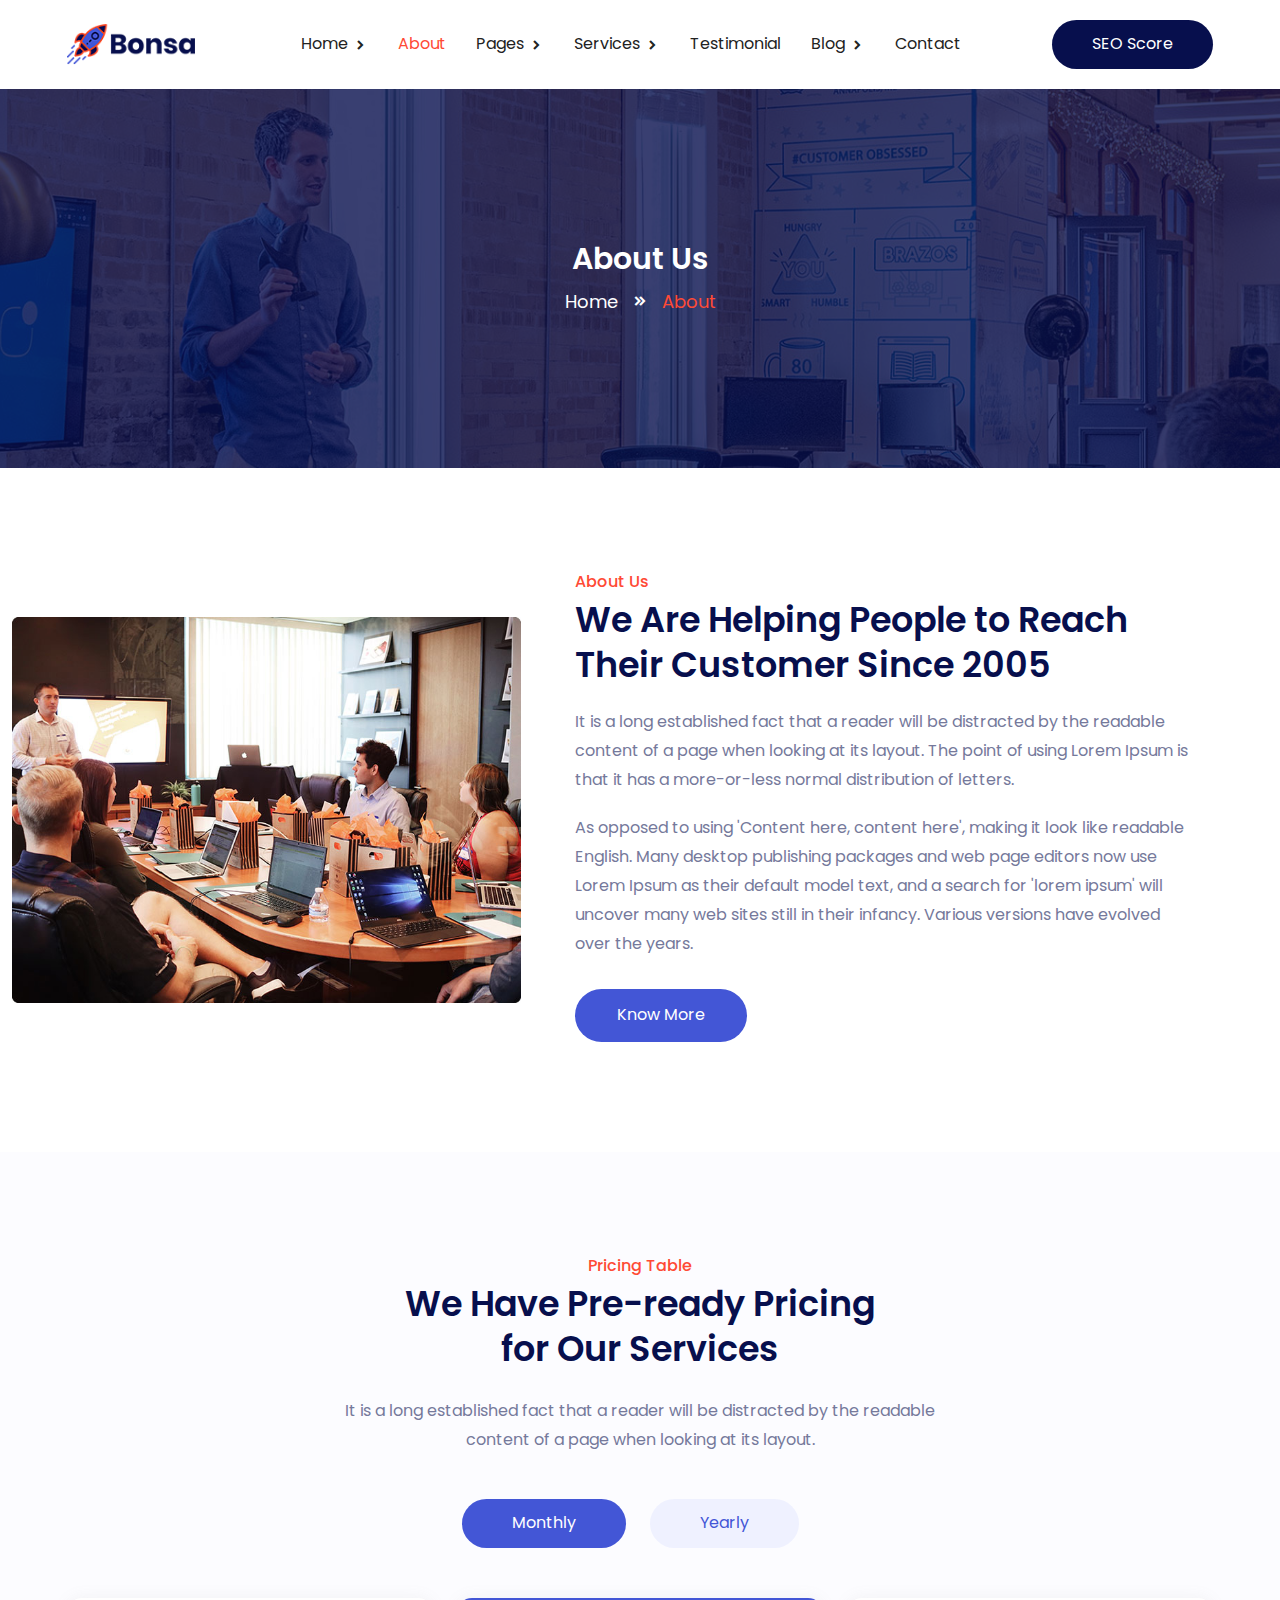
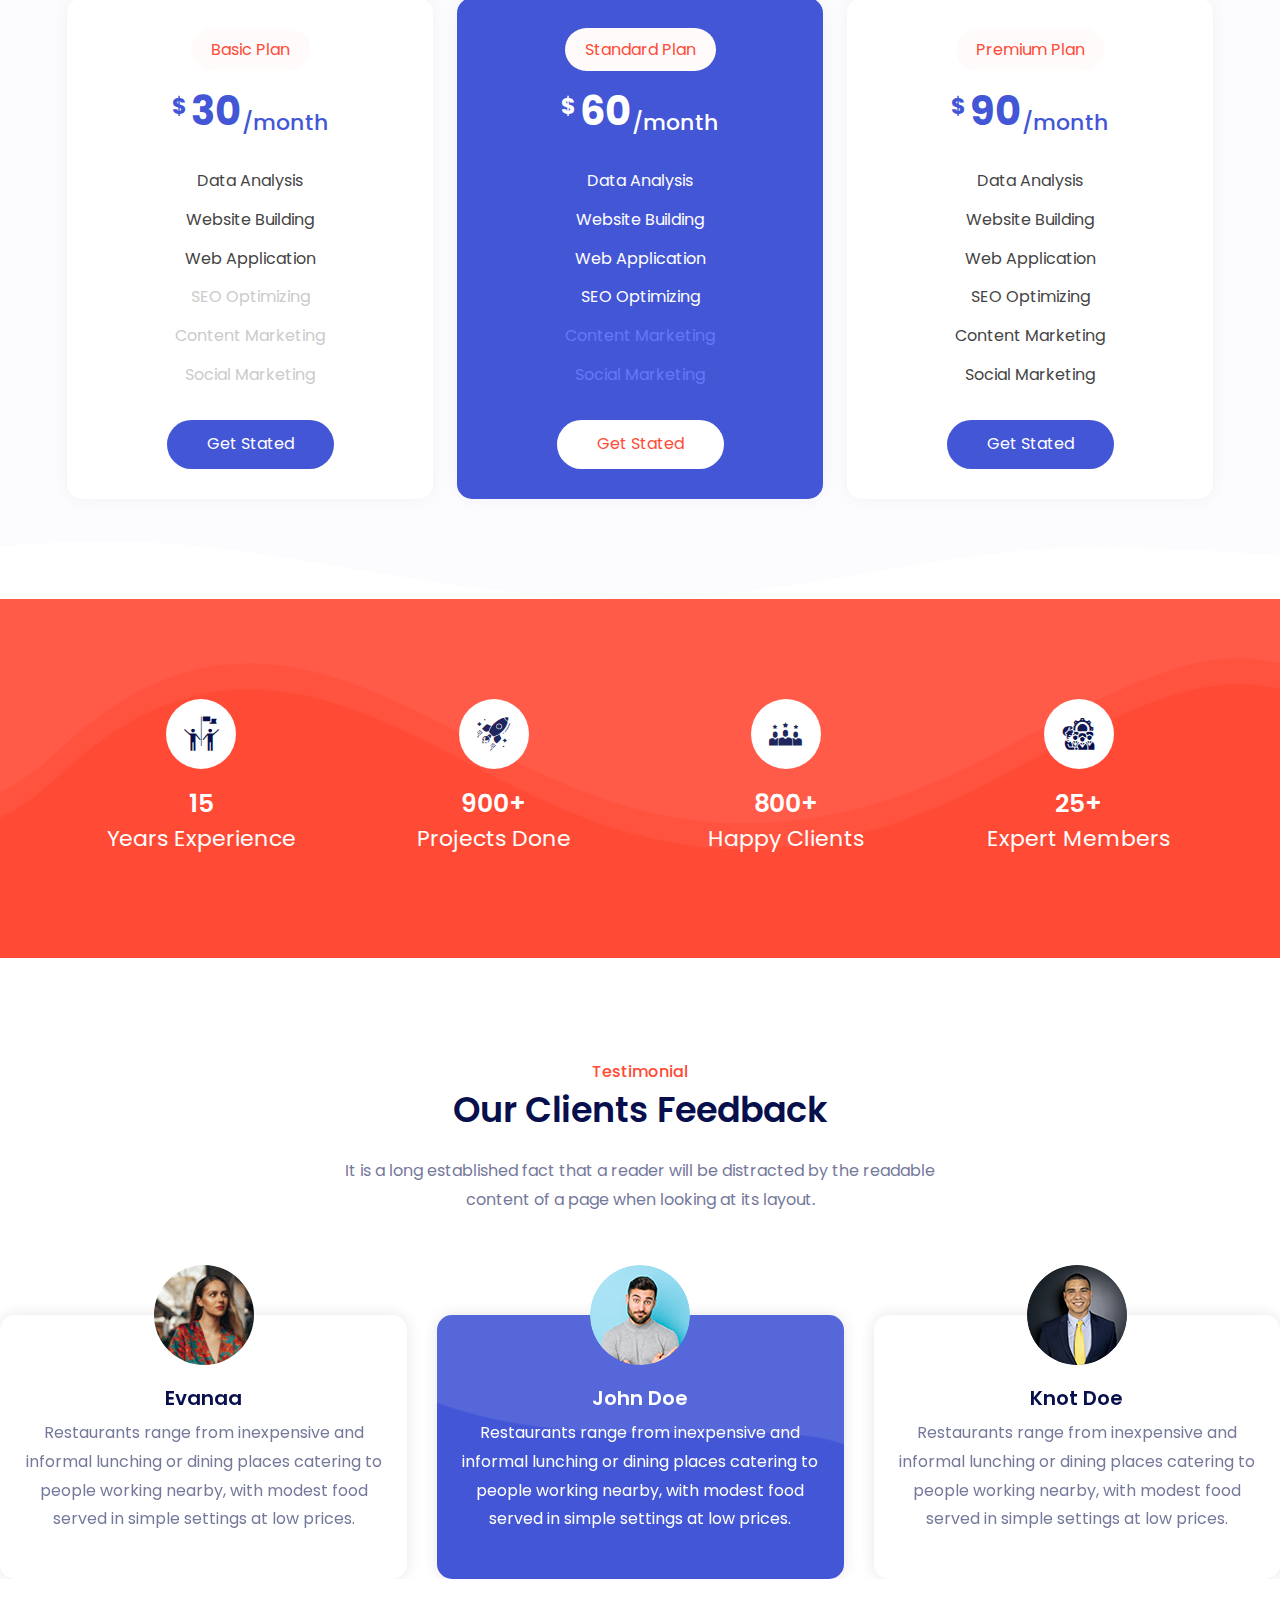
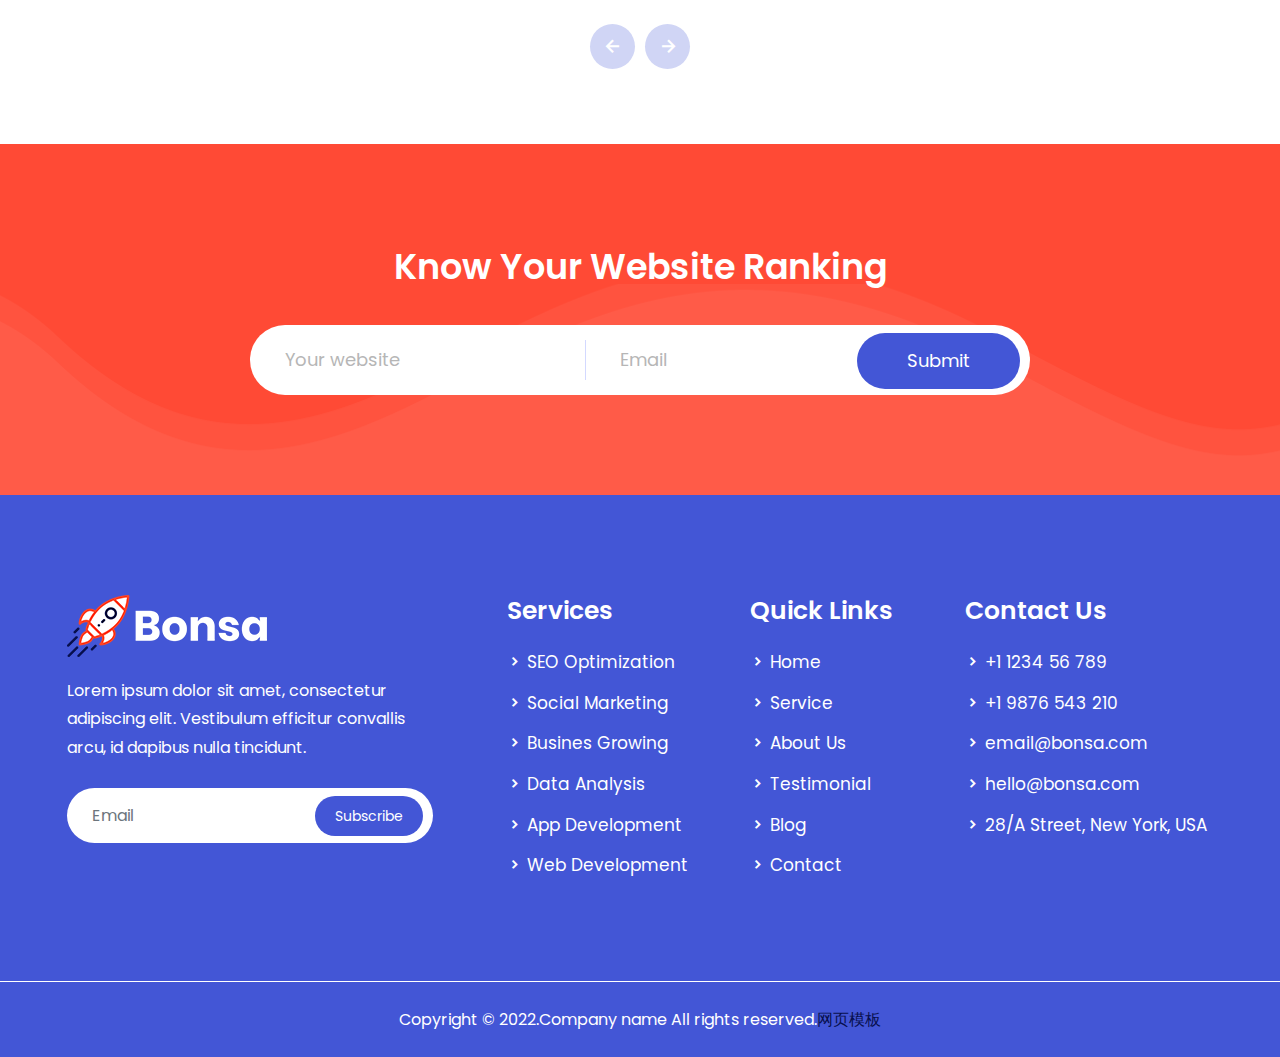
==== about.html @ 8210d2ba "3" ====
<!doctype html>
<html lang="zxx">
<head>

<meta charset="UTF-8">
<meta name="viewport" content="width=device-width, initial-scale=1.0">

<link rel="stylesheet" href="static/css/bootstrap.min.css">

<link rel="stylesheet" href="static/css/owl.theme.default.min.css">
<link rel="stylesheet" href="static/css/owl.carousel.min.css">

<link rel="stylesheet" href="static/css/magnific-popup.min.css">

<link rel="stylesheet" href="static/css/animate.min.css">

<link rel="stylesheet" href="static/css/boxicons.min.css">

<link rel="stylesheet" href="static/css/flaticon.css">

<link rel="stylesheet" href="static/css/meanmenu.min.css">

<link rel="stylesheet" href="static/css/style.css">

<link rel="stylesheet" href="static/css/responsive.css">

<title>Bonsa - SEO & Marketing Company HTML Template</title>

</head>
<body>

<div class="preloader">
<div class="preloader-wave"></div>
</div>


<div class="navbar-area">

<div class="mobile-nav">
<a href="index.html" class="logo">
<img src="static/picture/logo.png" alt="Logo">
</a>
</div>

<div class="main-nav top-nav">
<div class="container">
<nav class="navbar navbar-expand-md navbar-light ">
<a class="navbar-brand" href="index.html">
<img src="static/picture/logo.png" alt="Logo">
</a>
<a class="navbar-brand-sticky" href="index.html">
<img src="static/picture/sticky-logo.png" alt="Logo">
</a>
<div class="collapse navbar-collapse mean-menu" id="navbarSupportedContent">
<ul class="navbar-nav m-auto">
<li class="nav-item">
<a href="#" class="nav-link">
Home
<i class='bx bxs-chevron-right'></i>
</a>
<ul class="dropdown-menu">
<li class="nav-item">
<a href="index.html" class="nav-link">
Home One
</a>
</li>
<li class="nav-item">
<a href="index-two.html" class="nav-link">
Home Two
</a>
</li>
<li class="nav-item">
<a href="index-three.html" class="nav-link">
Home Three
</a>
</li>
</ul>
</li>
<li class="nav-item">
<a href="" class="nav-link active">
About
 </a>
</li>
<li class="nav-item">
<a href="#" class="nav-link">
Pages
<i class='bx bxs-chevron-right'></i>
</a>
<ul class="dropdown-menu">
<li class="nav-item">
<a href="members.html" class="nav-link">
Members
</a>
</li>
<li class="nav-item">
<a href="portfolio.html" class="nav-link">
Portfolio
</a>
</li>
<li class="nav-item">
<a href="pricing.html" class="nav-link">
Pricing
</a>
</li>
<li class="nav-item">
<a href="404.html" class="nav-link">
404 Page
</a>
</li>
<li class="nav-item">
<a href="faq.html" class="nav-link">
FAQ
</a>
</li>
<li class="nav-item">
<a href="sign-in.html" class="nav-link">
Sign In
</a>
</li>
<li class="nav-item">
<a href="sign-up.html" class="nav-link">
Sign Up
</a>
</li>
<li class="nav-item">
<a href="recover-password.html" class="nav-link">Recover Password</a>
</li>
<li class="nav-item">
<a href="terms-condition.html" class="nav-link">
Terms & Conditions
</a>
</li>
<li class="nav-item">
<a href="privacy-policy.html" class="nav-link">
Privacy Policy
</a>
</li>
<li class="nav-item">
<a href="#" class="nav-link">
Level 1
<i class="bx bx-chevron-right"></i>
</a>
<ul class="dropdown-menu">
<li class="nav-item">
<a href="#" class="nav-link">Level 2</a>
</li>
<li class="nav-item">
<a href="#" class="nav-link">Level 2</a>
</li>
<li class="nav-item">
<a href="#" class="nav-link">
Level 2
<i class="bx bx-chevron-right"></i>
</a>
<ul class="dropdown-menu">
<li class="nav-item">
<a href="#" class="nav-link">Level 3</a>
</li>
<li class="nav-item">
<a href="#" class="nav-link">Level 3</a>
</li>
</ul>
</li>
</ul>
</li>
</ul>
</li>
<li class="nav-item">
<a href="#" class="nav-link">
Services
<i class='bx bxs-chevron-right'></i>
</a>
<ul class="dropdown-menu">
<li class="nav-item">
<a href="services.html" class="nav-link">
Services
</a>
</li>
<li class="nav-item">
<a href="service-details.html" class="nav-link">
Service Details
</a>
</li>
</ul>
</li>
<li class="nav-item">
<a href="testimonial.html" class="nav-link">
Testimonial
</a>
</li>
<li class="nav-item">
<a href="#" class="nav-link">
Blog
<i class='bx bxs-chevron-right'></i>
</a>
<ul class="dropdown-menu">
<li class="nav-item">
<a href="blog.html" class="nav-link">
Blog
</a>
</li>
<li class="nav-item">
<a href="blog-details.html" class="nav-link">
Blog Details
</a>
</li>
</ul>
</li>
<li class="nav-item">
<a href="contact.html" class="nav-link">
Contact
</a>
</li>
</ul>
<div class="menu-btn">
<a href="#" class="seo-btn">SEO Score</a>
</div>
</div>
</nav>
</div>
</div>
</div>


<div class="inner-banner inner-bg1">
<div class="container">
<div class="inner-title text-center">
<h3>About Us</h3>
<ul>
<li>
<a href="index.html">Home</a>
</li>
<li>
<i class='bx bxs-chevrons-right'></i>
</li>
<li>About</li>
</ul>
</div>
</div>
</div>


<div class="about-area about-max pt-100 pb-70">
<div class="container-fluid">
<div class="row align-items-center">
<div class="col-lg-5 col-xxl-6">
<div class="about-img about-ml">
<img src="static/picture/33.jpg" alt="About Images">
</div>
</div>
<div class="col-lg-7 col-xxl-6">
<div class="about-content about-width">
<span>About Us</span>
<h2>We Are Helping People to Reach Their Customer Since 2005</h2>
<p>
It is a long established fact that a reader will be distracted
by the readable content of a page when looking at its layout.
The point of using Lorem Ipsum is that it has a more-or-less normal distribution of letters.
</p>
<p>
As opposed to using 'Content here, content here', making it look
like readable English. Many desktop publishing packages and web
page editors now use Lorem Ipsum as their default model text,
and a search for 'lorem ipsum' will uncover many web sites still
in their infancy. Various versions have evolved over the years.
</p>
<div class="about-btn">
<a href="#" class="default-btn">Know More</a>
</div>
</div>
</div>
</div>
</div>
</div>


<div class="price-area price-shape pt-100 pb-70">
<div class="container">
<div class="section-title text-center">
<span>Pricing Table</span>
<h2>We Have Pre-ready Pricing for Our Services</h2>
<p>
It is a long established fact that a reader will be
distracted by the readable content of a page when looking at its layout.
</p>
</div>
<div class="row">
<div class="col-lg-12 pt-45">
<div class="tabs-item-list">
<ul id="tabs-item" class="text-center">
<li class="active">
<a href="#monthly" class="prices-tab">Monthly</a>
</li>
<li>
<a href="#yearly" class="prices-tab">Yearly</a>
</li>
</ul>
</div>
</div>
</div>
<div id="prices-content">
<div id="monthly" class="active prices-content-area animated">
<div class="row">
<div class="col-lg-4 col-sm-6">
<div class="single-price">
<span>Basic Plan</span>
<div class="single-price-title">
<h2><sup>$</sup>30<sub>/month</sub></h2>
</div>
<ul>
<li>Data Analysis</li>
<li>Website Building</li>
<li>Web Application</li>
<li class="color-gray">SEO Optimizing</li>
<li class="color-gray">Content Marketing</li>
<li class="color-gray">Social Marketing</li>
</ul>
<a href="#" class="get-btn">Get Stated</a>
</div>
</div>
<div class="col-lg-4 col-sm-6">
<div class="single-price current">
<span>Standard Plan</span>
<div class="single-price-title">
<h2><sup>$</sup>60<sub>/month</sub></h2>
</div>
<ul>
<li>Data Analysis</li>
<li>Website Building</li>
<li>Web Application</li>
<li>SEO Optimizing</li>
<li class="color-gray">Content Marketing</li>
<li class="color-gray">Social Marketing</li>
</ul>
<a href="#" class="get-btn">Get Stated</a>
</div>
</div>
<div class="col-lg-4 col-sm-6 offset-sm-3 offset-lg-0">
<div class="single-price">
<span>Premium Plan</span>
<div class="single-price-title">
<h2><sup>$</sup>90<sub>/month</sub></h2>
</div>
<ul>
<li>Data Analysis</li>
<li>Website Building</li>
<li>Web Application</li>
<li>SEO Optimizing</li>
<li>Content Marketing</li>
<li>Social Marketing</li>
</ul>
<a href="#" class="get-btn">Get Stated</a>
</div>
</div>
</div>
</div>
<div id="yearly" class="animated prices-content-area">
<div class="row">
<div class="col-lg-4 col-sm-6">
<div class="single-price">
<span>Basic Plan</span>
<div class="single-price-title">
<h2><sup>$</sup>70<sub>/Year</sub></h2>
</div>
<ul>
<li>Data Analysis</li>
<li>Website Building</li>
<li>Web Application</li>
<li class="color-gray">SEO Optimizing</li>
<li class="color-gray">Content Marketing</li>
<li class="color-gray">Social Marketing</li>
</ul>
<a href="#" class="get-btn">Get Stated</a>
</div>
</div>
<div class="col-lg-4 col-sm-6">
<div class="single-price current">
<span>Standard Plan</span>
<div class="single-price-title">
<h2><sup>$</sup>120<sub>/Year</sub></h2>
</div>
<ul>
<li>Data Analysis</li>
<li>Website Building</li>
<li>Web Application</li>
<li>SEO Optimizing</li>
<li class="color-gray">Content Marketing</li>
<li class="color-gray">Social Marketing</li>
</ul>
<a href="#" class="get-btn">Get Stated</a>
</div>
</div>
<div class="col-lg-4 col-sm-6 offset-sm-3 offset-lg-0">
<div class="single-price">
<span>Premium Plan</span>
<div class="single-price-title">
<h2><sup>$</sup>170<sub>/Year</sub></h2>
</div>
<ul>
<li>Data Analysis</li>
<li>Website Building</li>
<li>Web Application</li>
<li>SEO Optimizing</li>
<li>Content Marketing</li>
<li>Social Marketing</li>
</ul>
<a href="#" class="get-btn">Get Stated</a>
</div>
</div>
</div>
</div>
</div>
</div>
</div>


<div class="counter-area pt-100 pb-70">
<div class="container">
<div class="row">
<div class="col-lg-3 col-sm-6 col-md-3">
<div class="single-counter">
<i class='flaticon-success'></i>
<h3><span class="counter">15</span></h3>
<p>Years Experience</p>
</div>
</div>
<div class="col-lg-3 col-sm-6 col-md-3">
<div class="single-counter">
<i class='flaticon-launch'></i>
<h3><span class="counter">900</span>+</h3>
<p>Projects Done</p>
</div>
</div>
<div class="col-lg-3 col-sm-6 col-md-3">
<div class="single-counter">
<i class='flaticon-customer'></i>
<h3><span class="counter">800</span>+</h3>
<p>Happy Clients</p>
</div>
</div>
<div class="col-lg-3 col-sm-6 col-md-3">
<div class="single-counter">
<i class='flaticon-team-building'></i>
<h3><span class="counter">25</span>+</h3>
<p>Expert Members</p>
</div>
</div>
</div>
</div>
</div>


<div class="client-area pt-100 pb-70">
<div class="container-fluid p-0">
<div class="section-title text-center">
<span>Testimonial</span>
<h2>Our Clients Feedback</h2>
<p>
It is a long established fact that a reader will be distracted by
the readable content of a page when looking at its layout.
</p>
</div>
<div class="client-slider owl-carousel owl-theme">
<div class="client-item">
<div class="client-item-img">
<img src="static/picture/t1.png" alt="Testimonial Images">
</div>
<h3>John Doe</h3>
<p>
Restaurants range from inexpensive and informal lunching or dining places
catering to people working nearby, with modest food served in simple settings at low prices.
</p>
</div>
<div class="client-item">
<div class="client-item-img">
<img src="static/picture/t4.png" alt="Testimonial Images">
</div>
<h3>Knot Doe</h3>
<p>
Restaurants range from inexpensive and informal lunching or dining places
catering to people working nearby, with modest food served in simple settings at low prices.
</p>
</div>
<div class="client-item">
<div class="client-item-img">
<img src="static/picture/t5.png" alt="Testimonial Images">
</div>
<h3>John Smith</h3>
<p>
Restaurants range from inexpensive and informal lunching or dining places
catering to people working nearby, with modest food served in simple settings at low prices.
</p>
</div>
<div class="client-item">
<div class="client-item-img">
<img src="static/picture/t3.png" alt="Testimonial Images">
</div>
<h3>Evanaa</h3>
<p>
Restaurants range from inexpensive and informal lunching or dining places
catering to people working nearby, with modest food served in simple settings at low prices.
</p>
</div>
</div>
</div>
</div>


<div class="submission-area ptb-100">
<div class="container">
<div class="submission-title">
<h2>Know Your Website Ranking</h2>
</div>
<form class="submission-form">
<div class="row">
<div class="col-lg-5 col-md-6">
<div class="form-group">
<input type="text" class="form-control" id="website" placeholder="Your website">
</div>
</div>
<div class="col-lg-4 col-md-6">
<div class="form-group border-line">
<input type="text" class="form-control" id="email" placeholder="Email">
</div>
</div>
<div class="col-lg-3 col-md-3 offset-md-5 offset-lg-0">
<button type="submit" class="default-btn">Submit</button>
</div>
</div>
</form>
</div>
</div>
 

<footer id="footer" class="footer-area-bg">
<div class="footer-area-top pt-100 pb-70">
<div class="container">
<div class="row">
<div class="col-lg-4 col-md-6">
<div class="footer-single">
<div class="footer-single-content">
<a href="index.html">
<img src="static/picture/footer-logo.png" alt="Logo">
</a>
<p>Lorem ipsum dolor sit amet, consectetur adipiscing elit. Vestibulum efficitur convallis arcu, id dapibus nulla tincidunt.</p>
</div>
<div class="newsletter-area">
<form class="newsletter-form" data-toggle="validator">
<input type="email" class="form-control" placeholder="Email" name="EMAIL" required="" autocomplete="off">
<button class="subscribe-btn" type="submit">
Subscribe
</button>
<div id="validator-newsletter" class="form-result"></div>
</form>
</div>
</div>
</div>
<div class="col-lg-3 col-md-6">
<div class="footer-list ml-50">
<h3>Services</h3>
<ul>
<li>
<i class='bx bxs-chevron-right'></i>
<a href="services.html">SEO Optimization</a>
</li>
<li>
<i class='bx bxs-chevron-right'></i>
<a href="services.html">Social Marketing</a>
</li>
<li>
<i class='bx bxs-chevron-right'></i>
<a href="services.html">Busines Growing</a>
</li>
<li>
<i class='bx bxs-chevron-right'></i>
<a href="services.html"> Data Analysis</a>
</li>
<li>
<i class='bx bxs-chevron-right'></i>
<a href="services.html">App Development </a>
</li>
<li>
<i class='bx bxs-chevron-right'></i>
<a href="services.html"> Web Development</a>
</li>
</ul>
</div>
</div>
<div class="col-lg-2 col-md-6">
<div class="footer-list">
<h3>Quick Links</h3>
<ul>
<li>
<i class='bx bxs-chevron-right'></i>
<a href="index.html">Home</a>
</li>
<li>
<i class='bx bxs-chevron-right'></i>
<a href="services.html">Service</a>
</li>
<li>
<i class='bx bxs-chevron-right'></i>
<a href="">About Us</a>
</li>
<li>
<i class='bx bxs-chevron-right'></i>
<a href="testimonial.html">Testimonial</a>
</li>
<li>
<i class='bx bxs-chevron-right'></i>
<a href="blog.html">Blog</a>
</li>
<li>
<i class='bx bxs-chevron-right'></i>
<a href="contact.html">Contact</a>
</li>
</ul>
</div>
</div>
<div class="col-lg-3 col-md-6">
<div class="footer-list ml-20">
<h3>Contact Us</h3>
<ul>
<li>
<i class='bx bxs-chevron-right'></i>
<a href="tel:+1123456789">+1 1234 56 789</a>
</li>
<li>
<i class='bx bxs-chevron-right'></i>
<a href="tel:+19876543210">+1 9876 543 210</a>
</li>
<li>
<i class='bx bxs-chevron-right'></i>
<a href="email-protection.html#e6838b878f8aa68489889587c885898b"><span class="__cf_email__" data-cfemail="f99c94989095b99b96978a98d79a9694">[email&#160;protected]</span></a>
</li>
<li>
<i class='bx bxs-chevron-right'></i>
<a href="email-protection.html#345c5158585b74565b5a47551a575b59"><span class="__cf_email__" data-cfemail="264e434a4a496644494855470845494b">[email&#160;protected]</span></a>
</li>
<li>
<i class='bx bxs-chevron-right'></i>
28/A Street, New York, USA
</li>
</ul>
</div>
</div>
</div>
</div>
</div>
<div class="footer-bottom">
<div class="container">
<div class="row align-items-center">
<div class="col-lg-12">
<div class="bottom-text text-center">
<p>Copyright &copy; 2022.Company name All rights reserved.<a target="_blank" href="https://sc.chinaz.com/moban/">&#x7F51;&#x9875;&#x6A21;&#x677F;</a></p>
</div>
</div>
</div>
</div>
</div>
</footer>


<script data-cfasync="false" src="static/js/email-decode.min.js"></script><script src="static/js/jquery-3.5.0.min.js"></script>

<script src="static/js/bootstrap.bundle.min.js"></script>

<script src="static/js/meanmenu.min.js"></script>

<script src="static/js/owl.carousel.min.js"></script>

<script src="static/js/jquery.magnific-popup.min.js"></script>

<script src="static/js/wow.min.js"></script>

<script src="static/js/jquery.ajaxchimp.min.js"></script>

<script src="static/js/form-validator.min.js"></script>

<script src="static/js/contact-form-script.js"></script>

<script src="static/js/custom.js"></script>
</body>
</html>
---- static/css/flaticon.css ----
@font-face{font-family:flaticon;src:url(../font/Flaticon.eot);src:url(../font/Flaticon.eot) format("embedded-opentype"),url(../font/Flaticon.woff2) format("woff2"),url(../font/Flaticon.woff) format("woff"),url(../font/Flaticon.ttf) format("truetype"),url(https://templates.hibootstrap.com/bonsa/default/assets/fonts/Flaticon.svg) format("svg");font-weight:400;font-style:normal}@media screen and (-webkit-min-device-pixel-ratio:0){@font-face{font-family:flaticon;src:url(https://templates.hibootstrap.com/bonsa/default/assets/fonts/Flaticon.svg) format("svg")}}[class^=flaticon-]:before,[class*=" flaticon-"]:before,[class^=flaticon-]:after,[class*=" flaticon-"]:after{font-family:Flaticon;font-style:normal}.flaticon-team:before{content:"\f100"}.flaticon-launch:before{content:"\f101"}.flaticon-customer:before{content:"\f102"}.flaticon-team-building:before{content:"\f103"}.flaticon-pin:before{content:"\f104"}.flaticon-paper-plane:before{content:"\f105"}.flaticon-call:before{content:"\f106"}.flaticon-loupe:before{content:"\f107"}.flaticon-menu:before{content:"\f108"}.flaticon-double-angle-pointing-to-right:before{content:"\f109"}.flaticon-plus:before{content:"\f10a"}.flaticon-success:before{content:"\f10b"}
---- static/css/style.css ----
/*
@File: Bonsa  HTML Template

* This file contains the styling for the actual template, this
is the file you need to edit to change the look of the
template.

This files table contents are outlined below>>>>>

*******************************************
*******************************************
** - Default Btn Style 
** - Section Title Style
** - Home Page One Style
** - Navbar Area Style
** - Main Banner Style
** - Unique Area Style
** - Service Area Style
** - Faq Area Style
** - Portfolio Area Style
** - Submission Area Style
** - Price Section Style
** - Member Area Style
** - Testimonial Area Style
** - Blog Card Style
** - Footer Section Style
** - Home Page Two Style
** - Home Page Three Style
** - Inner Banner Style
** - Pagination Area Style
** - Service Details Page Style
** - Blog Details Page Style
** - Contact Page Style
** - Single Content CSS Style
** - 404 Error page Style
** - Back To Top Button Style
** - Preloader Style
** - Animation CSS Style

*******************************************
/*

/*================================================
Default CSS
=================================================*/
@import url("css2.css");
body {
  font-size: 16px;
  line-height: 1.8;
  font-family: "Poppins", sans-serif;
  color: #75799b;
}

p {
  color: #75799b;
}

a {
  display: inline-block;
  -webkit-transition: all 0.5s;
  transition: all 0.5s;
  text-decoration: none;
}

a:hover, a:focus {
  text-decoration: none;
}

button {
  margin: 0;
  padding: 0;
  outline: 0;
}

button:focus {
  outline: 0;
  border: 0;
}

h1, h2, h3, h4, h5, h6 {
  color: #070f4d;
  font-weight: 600;
  line-height: 1.3;
}

.d-table {
  width: 100%;
  height: 100%;
}

.d-table-cell {
  display: table-cell;
  vertical-align: middle;
}

img {
  max-width: 100%;
}

.ptb-100 {
  padding-top: 100px;
  padding-bottom: 100px;
}

.pt-100 {
  padding-top: 100px;
}

.pb-100 {
  padding-bottom: 100px;
}

.ptb-70 {
  padding-top: 70px;
  padding-bottom: 70px;
}

.pt-70 {
  padding-top: 70px;
}

.pb-90 {
  padding-bottom: 90px;
}

.pb-70 {
  padding-bottom: 70px;
}

.pt-45 {
  padding-top: 45px;
}

.pt-20 {
  padding-top: 20px;
}

.ml-50 {
  margin-left: 50px;
}

.ml-20 {
  margin-left: 20px;
}

.box-shadow {
  -webkit-box-shadow: 0 0 15px rgba(0, 0, 0, 0.3);
          box-shadow: 0 0 15px rgba(0, 0, 0, 0.3);
}

.price-bg {
  background-color: #fafbff;
}

.radius-and-padding {
  padding-bottom: 70px !important;
  border-radius: 15px 15px 250px 250px !important;
}

.color-title {
  color: #070f4d !important;
}

.color-list {
  color: #75799b !important;
}

/*================================
Default Btn Style 
===================================*/
.default-btn {
  background-color: #4356d6;
  padding: 12px 42px;
  color: #fff;
  border-radius: 50px;
  text-align: center;
  position: relative;
  overflow: hidden;
  z-index: 1;
}

.default-btn::before {
  content: "";
  position: absolute;
  top: 100%;
  left: 0%;
  width: 100%;
  height: 50%;
  background-color: #4356d6;
  z-index: -1;
  -webkit-transition: all 0.5s;
  transition: all 0.5s;
}

.default-btn::after {
  content: "";
  position: absolute;
  bottom: 100%;
  right: 0%;
  width: 100%;
  height: 50%;
  background-color: #4356d6;
  z-index: -1;
  -webkit-transition: all 0.5s;
  transition: all 0.5s;
}

.default-btn:hover {
  color: #fff;
}

.default-btn:hover::before {
  top: 0;
  background-color: #070f4d;
  color: #fff;
}

.default-btn:hover::after {
  bottom: 0;
  background-color: #070f4d;
  color: #fff;
}

.default-btn.active {
  margin-left: 20px;
  color: #232350;
  background-color: transparent;
  border: 1px solid #070f4d;
  overflow: hidden;
}

.default-btn.active:hover {
  color: #fff;
}

/*================================
Default Btn Style End
===================================*/
/*================================
Section Title Style 
===================================*/
.section-title span {
  color: #ff4a35;
  font-weight: 500;
  line-height: 0;
}

.section-title h2 {
  font-size: 35px;
  max-width: 510px;
  margin: auto;
}

.section-title p {
  padding-top: 25px;
  max-width: 620px;
  margin: 0 auto;
}

/*================================
Section Title Style End
===================================*/
/*===============================
Default CSS End
==================================*/
/*================================
Home Page One Style 
==================================*/
/*=================================
Navbar Area
====================================*/
.navbar-area {
  background-color: transparent;
  -webkit-transition: 0.3s;
  transition: 0.3s;
  position: relative;
  padding-top: 0;
  padding-bottom: 0;
  padding-right: 0;
  padding-left: 0;
}

.navbar-light {
  padding-left: 0;
  padding-right: 0;
}

.navbar-light .navbar-brand img {
  float: left;
}

.navbar-light .navbar-brand-sticky {
  display: none;
}

.sticky-nav {
  position: fixed;
  top: 0;
  left: 0;
  right: 0;
  -webkit-box-shadow: 0 0 15px rgba(0, 0, 0, 0.3);
          box-shadow: 0 0 15px rgba(0, 0, 0, 0.3);
  margin: auto;
  z-index: 999;
  background-color: #4356d6 !important;
  -webkit-animation: 900ms ease-in-out 5s normal none 1 running fadeInDown;
          animation: 900ms ease-in-out 5s normal none 1 running fadeInDown;
  -webkit-transition: 0.9s;
  transition: 0.9s;
  width: 100% !important;
}

.sticky-nav .main-nav {
  background-color: #070f4d;
}

.sticky-nav .main-nav nav .navbar-nav .nav-item a {
  color: #fff;
}

.sticky-nav .menu-btn .seo-btn {
  background-color: #4356d6;
}

.sticky-nav .navbar-light .navbar-brand {
  display: none;
}

.sticky-nav .navbar-light .navbar-brand-sticky {
  display: inline-block;
}

/* Main nav */
.main-nav {
  position: absolute;
  background: transparent;
  top: 0;
  left: 0;
  padding: 7px 0;
  width: 100%;
  z-index: 999;
  height: auto;
}

.main-nav nav .navbar-nav .nav-item:hover a, .main-nav nav .navbar-nav .nav-item .active {
  color: #ff4a35;
}

.main-nav nav .navbar-nav .nav-item a {
  text-transform: capitalize;
  color: #222222;
  font-weight: 400;
}

.main-nav nav .navbar-nav .nav-item a i {
  line-height: 0;
  position: relative;
  top: 3px;
}

.main-nav nav .navbar-nav .nav-item a:hover, .main-nav nav .navbar-nav .nav-item a :focus {
  color: #ff4a35;
}

.main-nav nav .navbar-nav .nav-item a.active {
  color: #ff4a35 !important;
}

.main-nav nav .navbar-nav .nav-item a.active i {
  -webkit-transform: rotate(90deg);
  transform: rotate(90deg);
}

.main-nav nav .navbar-nav .nav-item a:hover i {
  -webkit-transform: rotate(90deg);
  transform: rotate(90deg);
  -webkit-transition: 0.7s;
  transition: 0.7s;
}

.main-nav nav .navbar-nav .nav-item a:focus i {
  -webkit-transform: rotate(90deg);
  transform: rotate(90deg);
}

.main-nav nav .navbar-nav .nav-item a .active::before {
  -webkit-transform: scale(1);
          transform: scale(1);
}

.main-nav nav .navbar-nav .nav-item .dropdown-menu {
  border: none;
  padding: 0;
  border-radius: 0;
  background-color: #fff !important;
}

.main-nav nav .navbar-nav .nav-item .dropdown-menu li {
  border-bottom: 1px dotted rgba(187, 9, 83, 0.4);
}

.main-nav nav .navbar-nav .nav-item .dropdown-menu li:last-child {
  border-bottom: none;
}

.main-nav nav .navbar-nav .nav-item .dropdown-menu li a {
  color: #222222 !important;
  position: relative;
  -webkit-transition: 0.7s;
  transition: 0.7s;
  font-weight: 400;
}

.main-nav nav .navbar-nav .nav-item .dropdown-menu li a:hover {
  background-color: #f3f3f3;
}

.main-nav nav .navbar-nav .nav-item .dropdown-menu li a.active {
  background-color: #f3f3f3;
  border-radius: .25rem;
  color: #ff4a35 !important;
}

.main-nav nav .navbar-nav .nav-item .dropdown-menu li a::before {
  content: "";
  position: absolute;
  bottom: -1px;
  left: 0;
  width: 0;
  height: 1px;
  background-color: #ff4a35;
  -webkit-transition: all 0.5s;
  transition: all 0.5s;
}

.main-nav nav .navbar-nav .nav-item .dropdown-menu li a:hover::before {
  width: 100%;
}

.main-nav nav .navbar-nav .nav-item .dropdown-menu li a:hover, .main-nav nav .navbar-nav .nav-item .dropdown-menu li a :focus, .main-nav nav .navbar-nav .nav-item .dropdown-menu li a .active {
  color: #ff4a35 !important;
  letter-spacing: 0.5px;
  background-color: #f3f3f3;
  border-radius: .25rem;
}

.main-nav nav .navbar-nav .nav-item .dropdown-menu li.active {
  color: #ff4a35 !important;
}

.menu-btn {
  display: inline-block;
  position: relative;
  top: 5px;
}

.menu-btn .seo-btn {
  background-color: #070f4d;
  padding: 10px 40px;
  color: #fff;
  border-radius: 50px;
  text-align: center;
  position: relative;
  overflow: hidden;
  z-index: 1;
}

.menu-btn .seo-btn::before {
  content: "";
  position: absolute;
  top: 100%;
  left: 0%;
  width: 100%;
  height: 50%;
  background-color: #070f4d;
  z-index: -1;
  -webkit-transition: all 0.5s;
  transition: all 0.5s;
}

.menu-btn .seo-btn::after {
  content: "";
  position: absolute;
  bottom: 100%;
  right: 0%;
  width: 100%;
  height: 50%;
  background-color: #070f4d;
  z-index: -1;
  -webkit-transition: all 0.5s;
  transition: all 0.5s;
}

.menu-btn .seo-btn:hover {
  color: #fff;
}

.menu-btn .seo-btn:hover::before {
  top: 0;
  background-color: #4356d6;
  color: #fff;
}

.menu-btn .seo-btn:hover::after {
  bottom: 0;
  background-color: #4356d6;
  color: #fff;
}

/* Mobile Nav */
.mobile-nav .mean-container .mean-nav ul li a .active {
  color: #ff4a35;
}

.mean-container a.meanmenu-reveal {
  color: #222222;
}

.mean-container a.meanmenu-reveal span {
  background-color: #75799b;
}

/*=================================
Navbar Area
====================================*/
/*================================
Main Banner Style
===================================*/
.main-banner {
  position: relative;
  z-index: 1;
  padding-top: 250px;
  padding-bottom: 130px;
  overflow: hidden;
}

.banner-text {
  position: relative;
  max-width: 550px;
  margin-left: auto;
}

.banner-text span {
  color: #ff4a35;
  font-weight: 500;
  margin-bottom: 10px;
}

.banner-text h1 {
  font-size: 56px;
  font-weight: 700;
  margin-bottom: 20px;
}

.banner-text p {
  margin-bottom: 40px;
}

.banner-text .banner-btn {
  display: inline-block;
  position: relative;
  z-index: 1;
}

.banner-img {
  position: relative;
}

.banner-img img {
  max-width: 100%;
  -webkit-animation: moveBounce 9s linear infinite;
          animation: moveBounce 9s linear infinite;
}

.banner-shape-1 {
  position: absolute;
  top: -54px;
  right: -40px;
  z-index: -1;
}

.banner-shape-1 img {
  max-width: 700px;
  height: 850px;
  -webkit-animation: pulse 7s infinite;
          animation: pulse 7s infinite;
}

.home-shape .shape1 {
  position: absolute;
  top: 77%;
  left: 2%;
  -webkit-animation: rotaed360 6s infinite linear;
          animation: rotaed360 6s infinite linear;
}

.home-shape .shape2 {
  position: absolute;
  top: 25%;
  left: 1%;
  -webkit-animation: animationFramesOne 15s linear infinite;
          animation: animationFramesOne 15s linear infinite;
}

.home-shape .shape3 {
  position: absolute;
  top: 17%;
  left: 10%;
}

.home-shape .shape4 {
  position: absolute;
  top: 45%;
  left: 45%;
  -webkit-animation: animationFramesOne 10s linear infinite;
          animation: animationFramesOne 10s linear infinite;
}

.home-shape .shape5 {
  position: absolute;
  bottom: 10%;
  left: 45%;
  -webkit-animation: animationFramesOne 15s linear infinite;
          animation: animationFramesOne 15s linear infinite;
}

.home-shape .shape6 {
  position: absolute;
  top: 15%;
  right: 50%;
  -webkit-animation: animationFramesOne 15s linear infinite;
          animation: animationFramesOne 15s linear infinite;
}

.home-shape .shape7 {
  position: absolute;
  top: 15%;
  right: 3%;
  -webkit-animation: animationFramesOne 15s linear infinite;
          animation: animationFramesOne 15s linear infinite;
}

.home-shape .home-shape3 {
  position: absolute;
  top: 28%;
  left: 15%;
  -webkit-animation: animationFramesOne 10s linear infinite;
          animation: animationFramesOne 10s linear infinite;
}

.home-shape .home-shape4 {
  position: absolute;
  top: 47%;
  left: 52%;
  -webkit-animation: animationFramesOne 15s linear infinite;
          animation: animationFramesOne 15s linear infinite;
}

.home-shape .home-shape5 {
  position: absolute;
  bottom: 16%;
  right: 32%;
  -webkit-animation: animationFramesOne 10s linear infinite;
          animation: animationFramesOne 10s linear infinite;
}

.home-shape .home-shape6 {
  position: absolute;
  top: 30%;
  right: 38%;
  -webkit-animation: animationFramesOne 15s linear infinite;
          animation: animationFramesOne 15s linear infinite;
}

.home-shape .home-shape8 {
  position: absolute;
  top: 40%;
  right: 10%;
  -webkit-animation: animationFramesOne 10s linear infinite;
          animation: animationFramesOne 10s linear infinite;
}

.head-width {
  max-width: 480px;
}

.banner-img-3 {
  margin-top: 220px;
  position: relative;
}

.banner-img-3 img {
  border-radius: 50%;
  border: 1px solid #dcdcdc;
  padding: 0 35px 0 35px;
}

.banner-img-shape {
  position: absolute;
  top: 50px;
  right: 10px;
}

.banner-img-shape img {
  border: none;
  max-width: 245px;
}

.banner-another {
  background-image: url(../image/bg-shape-home3.png);
  background-position: center center;
  background-size: cover;
  position: relative;
  overflow: hidden;
}

.banner-ptb {
  padding-top: 160px;
  padding-bottom: 270px;
}

.banner-social-icon .banner-icon-tag {
  width: 80px;
  height: 80px;
  text-align: center;
  background-color: #fff;
  line-height: 80px;
  border-radius: 50px;
}

.banner-social-icon .banner-icon-tag img {
  width: 40px;
  border: none;
  padding: 0;
}

.banner-social-icon .banner-icon1 {
  position: absolute;
  top: 25%;
  right: 20%;
}

.banner-social-icon .banner-icon2 {
  position: absolute;
  top: 40%;
  right: 8%;
}

.banner-social-icon .banner-icon3 {
  position: absolute;
  top: 42%;
  right: 25%;
}

.banner-social-icon .banner-icon4 {
  position: absolute;
  top: 57%;
  right: 15%;
}

/*================================
Main Banner Style End
===================================*/
/*=================================
Brand Area 
====================================*/
.brand-area {
  position: relative;
}

.brand-bg {
  background-color: #f9f9f9;
}

.brand-title {
  margin-bottom: 50px;
}

.brand-title span {
  color: #ff4a35;
  font-weight: 500;
  line-height: 0;
}

.brand-title h2 {
  font-size: 35px;
}

.brand-item {
  text-align: center;
  line-height: 1;
}

.brand-item a img {
  max-width: unset;
  opacity: 0.8;
}

.brand-item a img:hover {
  opacity: 1;
}

/*=================================
Brand Area End
====================================*/
/*=================================
About Area 
====================================*/
.about-area {
  position: relative;
}

.about-img {
  margin-bottom: 30px;
}

.about-content {
  margin-left: 30px;
  margin-bottom: 30px;
}

.about-content.about-width {
  max-width: 620px;
  margin-right: auto;
}

.about-content span {
  color: #ff4a35;
  font-weight: 500;
  line-height: 0;
}

.about-content h2 {
  font-size: 35px;
}

.about-content p {
  margin-top: 20px;
}

.about-content .about-btn {
  margin-top: 31px;
}

.about-shape {
  position: absolute;
  top: -100px;
  right: 0;
  z-index: -1;
}

.about-shape img {
  max-width: 130px;
  height: 780px;
}

.about-shape-2 {
  position: absolute;
  top: 400px;
  right: 0;
  z-index: -1;
}

/*=================================
About Area End
====================================*/
/*=================================
Service Area
====================================*/
.service-area {
  z-index: 1;
  position: relative;
}

.service-area .owl-nav .owl-prev {
  position: absolute;
  -webkit-transition: 0.5s all ease;
  transition: 0.5s all ease;
  position: absolute;
  top: 45%;
  left: 0;
  opacity: 0;
  width: 40px;
  height: 40px;
  font-size: 24px;
  line-height: 0;
  background-color: #cfd5f5;
  -webkit-box-shadow: 0 0 15px rgba(0, 0, 0, 0.1);
          box-shadow: 0 0 15px rgba(0, 0, 0, 0.1);
  color: #fff;
  border-radius: 50px;
  -webkit-transition: all 0.5s;
  transition: all 0.5s;
}

.service-area .owl-nav .owl-prev:hover {
  background-color: #4356d6;
  opacity: 1;
}

.service-area .owl-nav .owl-next {
  position: absolute;
  -webkit-transition: 0.5s all ease;
  transition: 0.5s all ease;
  position: absolute;
  top: 45%;
  right: 0;
  opacity: 0;
  right: 0;
  width: 40px;
  height: 40px;
  font-size: 24px;
  line-height: 0;
  background-color: #cfd5f5;
  -webkit-box-shadow: 0 0 15px rgba(0, 0, 0, 0.1);
          box-shadow: 0 0 15px rgba(0, 0, 0, 0.1);
  color: #fff;
  border-radius: 50px;
  -webkit-transition: all 0.5s;
  transition: all 0.5s;
}

.service-area .owl-nav .owl-next:hover {
  background-color: #4356d6;
  opacity: 1;
}

.service-area .service-slider:hover .owl-prev {
  opacity: 1;
  left: 0;
}

.service-area .service-slider:hover .owl-next {
  opacity: 1;
  right: 0;
}

.service-area .service-slider .center .service-card::before {
  background-image: url(../image/card-shape-2.png);
  z-index: 1;
}

.service-area .service-slider .center .service-card::after {
  width: 100%;
  opacity: 1;
}

.service-area .service-slider .center .service-card h3, .service-area .service-slider .center .service-card p {
  color: #fff;
  z-index: 5555;
}

.service-card {
  position: relative;
  text-align: center;
  padding: 40px 30px;
  -webkit-box-shadow: 0 0 15px rgba(0, 0, 0, 0.1);
          box-shadow: 0 0 15px rgba(0, 0, 0, 0.1);
  display: block;
  z-index: 1;
  border-radius: 15px;
  margin-bottom: 30px;
}

.service-card:hover::before {
  background-image: url(../image/card-shape-2.png);
  z-index: 1;
}

.service-card:hover::after {
  width: 100%;
  opacity: 1;
}

.service-card:hover h3, .service-card:hover p {
  color: #fff;
  z-index: 5555;
}

.service-card::before {
  content: '';
  position: absolute;
  top: 0;
  left: 0;
  width: 100%;
  height: 100%;
  background-image: url(../image/card-shape.png);
  background-repeat: no-repeat;
  z-index: -1;
  -webkit-transition: 0.3s;
  transition: 0.3s;
}

.service-card::after {
  content: '';
  position: absolute;
  top: 0;
  left: 0;
  right: 0;
  opacity: 0;
  width: 0;
  height: 100%;
  background-color: #4356d6;
  z-index: -1;
  -webkit-transition: 0.5s;
  transition: 0.5s;
  border-radius: 15px;
}

.service-card a img {
  margin-bottom: 17px;
  max-width: 100% !important;
  margin-left: auto;
  margin-right: auto;
  position: relative;
  z-index: 1;
}

.service-card a {
  display: block;
}

.service-card a h3 {
  font-size: 20px;
  margin-bottom: 15px;
  position: relative;
}

.service-card p {
  margin: 0 auto;
}

.service-shape1 {
  position: absolute;
  top: 0;
  right: 0;
  z-index: -1;
}

.service-shape1 img {
  max-width: 100px;
  height: 970px;
}

/*=================================
Service Area End
====================================*/
/*=================================
Faq Area 
====================================*/
.faq-area {
  background-color: #fcfcff;
  position: relative;
  z-index: 1;
}

.faq-area::before {
  content: '';
  position: absolute;
  z-index: -1;
  top: 0;
  left: 0;
  height: 100%;
  width: 100%;
  background-image: url(../image/shape-3.png);
  background-position: center center;
  background-size: cover;
}

.faq-area-bg {
  background-color: #fcfcff;
}

.faq-bg {
  background-color: #4356d6;
  position: relative;
  z-index: 1;
  height: auto;
}

.faq-bg::before {
  content: '';
  position: absolute;
  z-index: -1;
  top: 0;
  left: 0;
  right: 0;
  background-image: url(../image/shape-5.png);
  width: 60%;
  height: 100%;
  background-repeat: no-repeat;
  background-position: center center;
  background-size: cover;
}

.faq-bg::after {
  content: '';
  position: absolute;
  top: 0;
  right: 0;
  left: 0;
  background-image: url(../image/shape-6.png);
  width: 100%;
  height: 100%;
  background-repeat: no-repeat;
  background-position: center center;
  background-size: cover;
}

.faq-bg-into {
  background-color: #fff;
  max-width: 1240px;
  top: 100px;
  left: 0;
  right: 0;
  margin-left: auto;
  margin-right: auto;
  -webkit-box-shadow: 0 0 15px rgba(0, 0, 0, 0.1);
          box-shadow: 0 0 15px rgba(0, 0, 0, 0.1);
  border-radius: 30px;
  position: relative;
  z-index: 1;
}

.faq-bg-into::before {
  content: '';
  position: absolute;
  z-index: -1;
  bottom: 0;
  right: 0;
  background-image: url(../image/shape-4.png);
  width: 100%;
  height: 100%;
  background-repeat: no-repeat;
  background-position: bottom right;
}

.faq-img {
  margin-bottom: 30px;
}

.faq-img img {
  max-width: 100%;
  height: 500px;
  -webkit-animation: moveBounce 10s linear infinite;
          animation: moveBounce 10s linear infinite;
}

.faq-content {
  max-width: 570px;
  margin-right: auto;
  margin-left: 30px;
}

.faq-content span {
  color: #ff4a35;
  font-weight: 500;
  line-height: 0;
}

.faq-content h2 {
  font-size: 35px;
  margin-bottom: 25px;
}

.faq-content p {
  padding-bottom: 45px;
  max-width: 620px;
  margin: 0 auto;
}

.faq-accordion {
  max-width: 470px;
  margin-right: auto;
  margin-bottom: 30px;
  margin-left: 30px;
}

.faq-accordion .accordion {
  list-style-type: none;
  padding-left: 0;
  margin-bottom: 0;
}

.faq-accordion .accordion .accordion-item {
  border-radius: 50px;
  display: block;
  background-color: #ffffff;
  margin-bottom: 15px;
  -webkit-box-shadow: 0 0 20px 3px rgba(0, 0, 0, 0.05);
          box-shadow: 0 0 20px 3px rgba(0, 0, 0, 0.05);
}

.faq-accordion .accordion .accordion-item:last-child {
  margin-bottom: 0;
}

.faq-accordion .accordion .accordion-title {
  padding: 20px 60px 17px 25px;
  color: #232350;
  text-decoration: none;
  position: relative;
  display: block;
  font-size: 18px;
  font-weight: 600;
}

.faq-accordion .accordion .accordion-title.active {
  border-radius: 50px;
}

.faq-accordion .accordion .accordion-title i {
  position: absolute;
  right: 20px;
  top: 15px;
  font-size: 25px;
  -webkit-transition: 0.5s;
  transition: 0.5s;
  font-size: 24px;
  width: 40px;
  height: 40px;
  border-radius: 50px;
  color: #fff;
  text-align: center;
  line-height: 40px;
  background-color: #4356d6;
}

.faq-accordion .accordion .accordion-title.active i {
  -webkit-transform: rotate(180deg);
          transform: rotate(180deg);
  top: 15px;
}

.faq-accordion .accordion .accordion-content {
  display: none;
  position: relative;
  margin-top: -5px;
  padding-bottom: 10px;
  padding-right: 30px;
  padding-left: 30px;
}

.faq-accordion .accordion .accordion-content p {
  line-height: 1.8;
}

.faq-accordion .accordion .accordion-content.show {
  display: block;
}

.faq-accordion-width {
  max-width: 100% !important;
  margin-bottom: 30px !important;
  margin-right: auto !important;
  margin-left: auto !important;
}

.faq-img-2 {
  margin-bottom: 30px;
}

.faq-content-text p {
  margin-bottom: 50px;
}

.faq-content-text p a {
  color: #ff4a35;
  text-decoration: underline;
}

.faq-content-text p a:hover {
  color: #070f4d;
}

.faq-content-text .color-black {
  color: #070f4d !important;
}

.faq-content-text .font-size {
  font-size: 18px;
}

/*=================================
Faq Area End
====================================*/
/*=================================
Portfolio Area 
====================================*/
.portfolio-area {
  position: relative;
}

.portfolio-area .owl-nav .owl-prev {
  position: absolute;
  margin-top: 0;
  top: 50%;
  -webkit-transform: translateY(-16px);
          transform: translateY(-16px);
  left: 0;
  width: 40px;
  height: 40px;
  font-size: 20px;
  line-height: 0;
  background-color: #4356d6 !important;
  -webkit-box-shadow: 0 0 15px rgba(0, 0, 0, 0.1);
          box-shadow: 0 0 15px rgba(0, 0, 0, 0.1);
  color: #fff !important;
  border-radius: 50px;
  -webkit-transition: all 0.5s;
  transition: all 0.5s;
}

.portfolio-area .owl-nav .owl-prev:hover {
  background-color: #fff !important;
  color: #4356d6 !important;
}

.portfolio-area .owl-nav .owl-next {
  position: absolute;
  margin-top: 0;
  top: 50%;
  -webkit-transform: translateY(-16px);
          transform: translateY(-16px);
  right: 0;
  width: 40px;
  height: 40px;
  font-size: 20px;
  line-height: 0;
  background-color: #4356d6 !important;
  -webkit-box-shadow: 0 0 15px rgba(0, 0, 0, 0.1);
          box-shadow: 0 0 15px rgba(0, 0, 0, 0.1);
  color: #fff !important;
  border-radius: 50px;
  -webkit-transition: all 0.5s;
  transition: all 0.5s;
}

.portfolio-area .owl-nav .owl-next:hover {
  background-color: #fff;
  color: #4356d6;
}

.portfolio-item {
  margin-bottom: 30px;
}

.portfolio-item .portfolio-img {
  position: relative;
}

.portfolio-item .portfolio-img a {
  display: block;
}

.portfolio-item .portfolio-img a img {
  border-radius: 10px;
}

.portfolio-item .portfolio-tag {
  position: absolute;
  bottom: 105px;
  left: 25px;
}

.portfolio-item .portfolio-tag a span {
  color: #fff;
  background-color: #ff4a35;
  padding: 7px 20px;
  border-radius: 50px;
  font-size: 13px;
}

.portfolio-item .portfolio-content {
  position: absolute;
  bottom: 25px;
  left: 25px;
  background-color: #fff;
  padding: 15px 20px;
  border-radius: 15px;
  width: 85%;
  -webkit-transition: 0.7s;
  transition: 0.7s;
}

.portfolio-item .portfolio-content:hover {
  background-color: #4356d6;
}

.portfolio-item .portfolio-content:hover h3 {
  color: #fff;
}

.portfolio-item .portfolio-content:hover i {
  background-color: #fff;
  color: #4356d6;
}

.portfolio-item .portfolio-content a h3 {
  font-size: 20px;
  color: #070f4d;
  display: inline-block;
  margin-top: 6px;
}

.portfolio-item .portfolio-content i {
  width: 35px;
  height: 35px;
  background-color: #4356d6;
  color: #fff;
  border-radius: 50px;
  line-height: 35px;
  text-align: center;
  font-size: 24px;
  top: 16px;
  position: absolute;
  right: 15px;
}

.portfolio-mt {
  margin-top: 100px;
}

/*=================================
Portfolio Area End
====================================*/
/*=================================
Submission Area 
====================================*/
.submission-area {
  background-color: #ff4a35;
  position: relative;
  z-index: 1;
}

.submission-area::before {
  content: '';
  position: absolute;
  z-index: -1;
  background-image: url(../image/shape-1.png);
  background-position: center center;
  bottom: 0;
  width: 100%;
  height: 60%;
}

.submission-title h2 {
  font-size: 35px;
  color: #fff;
  text-align: center;
  margin-bottom: 35px;
}

.submission-form {
  max-width: 780px;
  margin: 0 auto;
  height: 70px;
  background-color: #fff;
  border-radius: 50px;
}

.submission-form .form-group {
  margin-bottom: 0;
}

.submission-form .form-group.border-line {
  position: relative;
}

.submission-form .form-group.border-line::before {
  content: '';
  position: absolute;
  background-color: #d3d9ff;
  width: 1px;
  height: 40px;
  top: 15px;
  left: 0;
}

.submission-form .form-group .form-control {
  height: 70px;
  font-size: 18px;
  line-height: 70px;
  background-color: transparent;
  border: 0;
  padding: 3px 35px;
}

.submission-form .form-group .form-control:focus, .submission-form .form-group .form-control :hover {
  outline: 0;
  -webkit-box-shadow: none;
          box-shadow: none;
}

.submission-form .default-btn {
  border: 0;
  margin-top: 8px;
  float: right;
  margin-right: 10px;
  padding: 12px 50px;
  font-size: 18px;
}

.submission-form .form-group .form-control::-webkit-input-placeholder {
  color: #b6b6b6;
}

.submission-form .form-group .form-control::-ms-input-placeholder {
  color: #b6b6b6;
}

.submission-form .form-group .form-control::-ms-input-placeholder {
  color: #b6b6b6;
}

.submission-form .form-group .form-control:-ms-input-placeholder {
  color: #b6b6b6;
}

.submission-form .form-group .form-control::placeholder {
  color: #b6b6b6;
}

/*=================================
Submission Area End
====================================*/
/*=================================
Price Section 
====================================*/
.bg-price {
  background-color: #fcfcff;
}

.tabs-item-list ul {
  list-style: none;
  padding: 0;
  margin: 0;
  margin: auto;
}

.tabs-item-list ul li {
  display: inline-block;
}

.tabs-item-list ul li.active a {
  background-color: #4356d6;
  color: #fff;
}

.tabs-item-list ul li a {
  color: #4356d6;
  display: inline-block;
  color: #fff;
  margin-right: 20px;
  text-align: center;
  background-color: #eff1ff;
  padding: 10px 50px;
  border-radius: 50px;
  color: #4356d6;
}

.tabs-item-list ul li a.active {
  background-color: #4356d6;
  color: #fff;
}

#prices-content {
  margin-top: 50px;
}

#prices-content .prices-content-area {
  display: none;
}

#prices-content .active {
  display: block;
}

.single-price {
  padding-top: 38px;
  padding-bottom: 30px;
  text-align: center;
  background-color: #fff;
  -webkit-box-shadow: 0 0 15px rgba(146, 145, 145, 0.1);
          box-shadow: 0 0 15px rgba(146, 145, 145, 0.1);
  border-radius: 15px;
  -webkit-transition: 0.7s;
  transition: 0.7s;
  margin-bottom: 30px;
}

.single-price:hover {
  background-color: #4356d6;
}

.single-price:hover .get-btn {
  background-color: #fff;
  color: #ff4a35;
}

.single-price:hover ul li, .single-price:hover .single-price-title h2 {
  color: #fff;
}

.single-price:hover ul .color-gray {
  color: #6578f7;
}

.single-price.current {
  background-color: #4356d6;
}

.single-price.current .get-btn {
  background-color: #fff;
  color: #ff4a35;
}

.single-price.current ul li, .single-price.current .single-price-title h2 {
  color: #fff;
}

.single-price.current ul .color-gray {
  color: #6578f7;
}

.single-price.current .get-btn {
  background-color: #fff;
  color: #ff4a35;
}

.single-price span {
  color: #ff4a35;
  background-color: #fffbfb;
  padding: 10px 20px;
  border-radius: 50px;
}

.single-price .single-price-title {
  margin-top: 20px;
  margin-bottom: 30px;
}

.single-price .single-price-title h2 {
  font-size: 40px;
  color: #4356d6;
  font-weight: 700;
}

.single-price .single-price-title h2 sup {
  font-size: 22px;
  line-height: 0;
  margin-right: 5px;
}

.single-price .single-price-title h2 sub {
  font-size: 22px;
  font-weight: 500;
}

.single-price ul {
  list-style: none;
  margin: 0;
  padding: 0;
}

.single-price ul li {
  color: #444444;
  display: block;
  margin-top: 10px;
}

.single-price ul li.color-gray {
  color: #cbcbcb;
}

.single-price .get-btn {
  margin-top: 30px;
  background-color: #4356d6;
  text-align: center;
  padding: 10px 40px;
  color: #fff;
  border-radius: 50px;
  -webkit-transition: 0.7s;
  transition: 0.7s;
}

.single-price .get-btn:hover {
  background-color: #070f4d;
  color: #fff;
}

/*=================================
Price Section End
====================================*/
/*=================================
Member Area 
====================================*/
.member-area {
  position: relative;
}

.member-card {
  margin-bottom: 30px;
  -webkit-box-shadow: 0 0 15px rgba(0, 0, 0, 0.1);
          box-shadow: 0 0 15px rgba(0, 0, 0, 0.1);
}

.member-card:hover .member-img .member-content {
  padding-top: 40px;
}

.member-card:hover .member-img .member-content .social-icon {
  opacity: 1;
}

.member-card .member-img {
  position: relative;
}

.member-card .member-img a {
  display: block;
}

.member-card .member-img a img {
  max-width: 100%;
  border-radius: 10px 10px 0 0;
  width: 100%;
}

.member-card .member-img .member-content {
  position: absolute;
  bottom: 0;
  padding-top: 20px;
  padding-bottom: 15px;
  text-align: center;
  background-color: #fff;
  border-radius: 15px 15px 0 0;
  width: 100%;
  -webkit-transition: 0.7s;
  transition: 0.7s;
}

.member-card .member-img .member-content a h3 {
  font-size: 20px;
  line-height: 0.7;
  color: #070f4d;
}

.member-card .member-img .member-content span {
  font-size: 14px;
  line-height: 0;
  color: #707070;
}

.member-card .member-img .member-content .social-icon {
  opacity: 0;
  position: absolute;
  left: 0;
  right: 0;
  bottom: 85px;
  -webkit-transition: 0.7s;
  transition: 0.7s;
}

.member-card .member-img .member-content .social-icon.active {
  opacity: 1;
}

.member-card .member-img .member-content .social-icon ul {
  list-style: none;
  padding: 0;
  margin: 0;
}

.member-card .member-img .member-content .social-icon ul li {
  display: inline-block;
  width: 40px;
  height: 40px;
  line-height: 40px;
  margin-right: 5px;
  border-radius: 50px;
  text-align: center;
  background-color: #fff;
  -webkit-box-shadow: 0 0 15px rgba(0, 0, 0, 0.1);
          box-shadow: 0 0 15px rgba(0, 0, 0, 0.1);
  -webkit-transition: 0.7s;
  transition: 0.7s;
}

.member-card .member-img .member-content .social-icon ul li a {
  color: #4356d6;
  font-size: 20px;
}

.member-card .member-img .member-content .social-icon ul li a:hover {
  color: #fff;
}

.member-card .member-img .member-content .social-icon ul li:hover {
  background-color: #4356d6;
}

.member-shape {
  position: absolute;
  top: -300px;
  left: 0;
  z-index: -1;
}

.member-shape img {
  height: 900px;
  max-width: 845px;
}

.member-shape-2 {
  position: absolute;
  top: 0;
  left: 0;
  z-index: -1;
}

.member-shape-2 img {
  max-width: 950px;
  height: 1730px;
}

/*=================================
Member Area End
====================================*/
/*=================================
Counter Area 
====================================*/
.counter-area {
  background-color: #ff4a35;
  position: relative;
}

.counter-area::before {
  content: '';
  position: absolute;
  background-image: url(../image/counter-shape-1.png);
  top: 0;
  left: 0;
  right: 0;
  background-position: center center;
  width: 100%;
  height: 250px;
}

.single-counter {
  text-align: center;
  margin-bottom: 30px;
  -webkit-transition: 0.5s;
  transition: 0.5s;
}

.single-counter i {
  font-size: 35px;
  width: 70px;
  display: inline-block;
  height: 70px;
  background-color: #fff;
  color: #070f4d;
  border-radius: 50%;
  line-height: 70px;
  margin-bottom: 35px;
}

.single-counter h3 {
  font-size: 25px;
  color: #fff;
  line-height: 0;
  margin-bottom: 15px;
}

.single-counter p {
  font-size: 22px;
  color: #fff;
  margin: 0;
}

.counter-area-2 {
  background-image: url(../image/counter-bg.png);
  background-position: center center;
  background-size: cover;
  background-repeat: no-repeat;
  position: relative;
  z-index: 1;
}

.counter-area-2::before {
  content: '';
  z-index: -1;
  position: absolute;
  background-color: #ff4a35;
  top: 0;
  left: 0;
  right: 0;
  width: 100%;
  height: 100%;
  opacity: 0.8;
}

/*=================================
Counter Area End
====================================*/
/*=================================
Testimonial Area
====================================*/
.testimonial-area {
  position: relative;
}

.testimonial-area .owl-theme .owl-nav {
  margin-top: 40px;
}

.testimonial-area .owl-theme .owl-nav .owl-prev {
  width: 45px !important;
  height: 45px !important;
  font-size: 24px !important;
  line-height: 0;
  background-color: #d0d5f5 !important;
  color: #fff;
  border-radius: 50px;
  -webkit-transition: all 0.5s;
  transition: all 0.5s;
}

.testimonial-area .owl-theme .owl-nav .owl-prev:hover {
  background-color: #4356d6 !important;
}

.testimonial-area .owl-theme .owl-nav .owl-next {
  width: 45px !important;
  height: 45px !important;
  font-size: 24px !important;
  line-height: 0;
  background-color: #d0d5f5 !important;
  color: #fff;
  border-radius: 50px;
  -webkit-transition: all 0.5s;
  transition: all 0.5s;
}

.testimonial-area .owl-theme .owl-nav .owl-next:hover {
  background-color: #4356d6 !important;
}

.testimonial-slider {
  max-width: 700px;
  margin-left: auto;
  position: relative;
}

.testimonial-slider .testimonial-icon {
  font-size: 160px;
  color: #fff6f5;
  line-height: 0;
  position: absolute;
  top: 0;
  left: 0;
}

.testimonial-item {
  max-width: 670px;
  margin-top: 150px;
  margin-left: auto;
  margin-right: auto;
  position: relative;
  background-color: #4356d6;
  text-align: center;
  border-radius: 15px;
  padding-bottom: 45px;
}

.testimonial-item::before {
  content: '';
  position: absolute;
  background-image: url(../image/shape-bg.png);
  background-position: center center;
  background-size: cover;
  background-repeat: no-repeat;
  top: 0;
  left: 0;
  right: 0;
  height: 100%;
  width: 100%;
}

.testimonial-item .testimonial-item-img img {
  position: absolute;
  top: -50px;
  left: 0;
  right: 0;
  margin: auto;
  width: 100px;
  border-radius: 50%;
}

.testimonial-item h3 {
  font-size: 20px;
  color: #fff;
  padding-top: 70px;
}

.testimonial-item p {
  color: #fff;
  max-width: 490px;
  margin: 0 auto;
}

.testimonial-img img {
  max-width: 100%;
  height: 100%;
  margin-top: 90px;
  -webkit-animation: moveBounce 10s linear infinite;
          animation: moveBounce 10s linear infinite;
}

.shape-left {
  position: absolute;
  top: 130px;
  left: 0;
  z-index: -1;
}

.shape-left img {
  max-width: 470px;
  height: 1100px;
}

.shape-right {
  position: absolute;
  top: -70px;
  right: 0;
  z-index: -1;
}

.shape-right img {
  max-width: 580px;
  height: 1290px;
}

/*=================================
Testimonial Area End
====================================*/
/*=================================
Blog Card 
====================================*/
.blog-card {
  margin-bottom: 30px;
}

.blog-card:hover a h3 {
  color: #4356d6;
}

.blog-card .blog-img {
  position: relative;
}

.blog-card .blog-img a {
  display: block;
}

.blog-card .blog-img a img {
  border-radius: 15px 15px 0 0;
}

.blog-card .blog-content {
  margin-top: -45px;
  position: relative;
  width: 90%;
  margin-left: auto;
  margin-right: auto;
  left: 0;
  right: 0;
  padding-top: 35px;
  padding-bottom: 20px;
  padding-left: 35px;
  padding-right: 35px;
  background-color: #fff;
  border-radius: 15px;
  -webkit-box-shadow: 0 0 15px rgba(0, 0, 0, 0.1);
          box-shadow: 0 0 15px rgba(0, 0, 0, 0.1);
}

.blog-card .blog-content .blog-tag {
  position: absolute;
  left: 25px;
  bottom: 130px;
}

.blog-card .blog-content .blog-tag a {
  display: block;
}

.blog-card .blog-content .blog-tag a span {
  padding: 7px 20px;
  background-color: #ff4a35;
  color: #fff;
  border-radius: 50px;
  font-size: 13px;
}

.blog-card .blog-content a {
  display: block;
}

.blog-card .blog-content a h3 {
  font-size: 20px;
}

.blog-card .blog-content .read-btn {
  color: #4356d6;
}

.blog-card .blog-content .read-btn:hover {
  color: #ff4a35;
  letter-spacing: .2px;
}

/*=================================
Blog Card End
====================================*/
/*=================================
Footer Section 
====================================*/
.bg-footer {
  margin-top: 20px;
  background-color: #4356d6;
  position: relative;
  border-radius: 40% 0 0 0;
}

.bg-footer::before {
  content: "";
  left: 0;
  position: absolute;
  background: #ffffff;
  height: 20%;
  top: -70px;
  -webkit-transform: skewY(175deg);
          transform: skewY(175deg);
  width: 100%;
  z-index: 1;
}

.bg-footer::after {
  content: '';
  position: absolute;
  top: 0;
  right: 0;
  background-image: url(../image/footer-shape.png);
  background-repeat: no-repeat;
  background-position: right;
  width: 100%;
  height: 100%;
}

.footer-top {
  padding-top: 200px;
  padding-bottom: 70px;
  position: relative;
  z-index: 1;
}

.footer-single {
  margin-bottom: 30px;
}

.footer-single .footer-single-content a img {
  margin-bottom: 20px;
}

.footer-single .footer-single-content p {
  color: #fff;
  margin: 0;
}

.footer-single .newsletter-area {
  margin-top: 25px;
}

.footer-single .newsletter-area .newsletter-form {
  position: relative;
  max-width: 370px;
  border-radius: 50px;
}

.footer-single .newsletter-area .newsletter-form .form-control {
  background: #fff;
  height: 55px;
  line-height: 55px;
  margin: 0;
  border-radius: 50px;
  border: none;
  padding: 0 25px;
}

.footer-single .newsletter-area .newsletter-form .form-control:focus {
  outline: none;
  -webkit-box-shadow: none;
          box-shadow: none;
  border: none;
}

.footer-single .newsletter-area .newsletter-form .subscribe-btn {
  position: absolute;
  top: 8px;
  right: 10px;
  margin: 0;
  background: #4356d6;
  color: #fff;
  height: 40px;
  line-height: 40px;
  padding: 0 20px;
  border: 0;
  border-radius: 50px;
  font-size: 14px;
}

.footer-single .newsletter-area .newsletter-form .subscribe-btn:hover {
  background: #070f4d;
  color: #ffffff;
}

.footer-single .newsletter-area .newsletter-form .validation-danger {
  font-size: 18px;
  margin-top: 5px;
  color: red;
}

.footer-list {
  margin-bottom: 30px;
}

.footer-list h3 {
  font-size: 25px;
  color: #fff;
  position: relative;
  margin-bottom: 20px;
}

.footer-list ul {
  list-style: none;
  margin: 0;
  padding: 0;
}

.footer-list ul li {
  margin-top: 10px;
  display: block;
  font-size: 17px;
  color: #fff;
}

.footer-list ul li i {
  font-size: 15px;
}

.footer-list ul li a {
  color: #fff;
  position: relative;
  -webkit-transition: 0.7s;
  transition: 0.7s;
}

.footer-list ul li a::before {
  content: '';
  position: absolute;
  bottom: 0;
  left: 0;
  width: 0;
  height: 1px;
  background-color: #070f4d;
  -webkit-transition: 0.7s;
  transition: 0.7s;
}

.footer-list ul li a:hover::before {
  width: 100%;
}

.footer-list ul li a:hover {
  color: #070f4d;
}

.footer-bottom {
  position: relative;
  border-top: 1px solid #fff;
  padding-top: 24px;
  padding-bottom: 22px;
  z-index: 1;
}

.footer-bottom .bottom-text p {
  color: #fff;
  padding: 0;
  margin: 0;
}

.footer-bottom .bottom-text p a {
  color: #070f4d;
  font-weight: 500;
}

.footer-bottom .bottom-text p a:hover {
  color: #fff;
}

.footer-area-bg {
  background-color: #4356d6;
}

/*=================================
Footer Section End
====================================*/
/*================================
Home Page One Style  End
==================================*/
/*================================
Home Page two Style  
==================================*/
/*================================
Header Area 
==================================*/
.header-area {
  background-color: #4356d6;
  padding: 10px 0;
}

.header-content-right {
  position: relative;
}

.header-content-right .header-contact {
  margin: 0;
  padding: 0;
  list-style: none;
  float: left;
}

.header-content-right .header-contact li {
  display: inline-block;
  position: relative;
  font-size: 14px;
  margin-right: 20px;
  font-weight: 400;
}

.header-content-right .header-contact li:hover {
  color: #ff4a35;
}

.header-content-right .header-contact li a {
  color: #fff;
}

.header-content-right .header-contact li a:hover {
  color: #070f4d;
}

.header-content-right .header-contact li i {
  position: relative;
  top: 3px;
  margin-right: 10px;
  font-size: 16px;
}

.header-content-right .header-social {
  margin: 0;
  padding: 0;
  list-style: none;
  float: right;
}

.header-content-right .header-social li {
  display: inline-block;
  position: relative;
  padding-left: 10px;
}

.header-content-right .header-social li a {
  font-size: 20px;
  color: #fff;
}

.header-content-right .header-social li a:hover {
  color: #070f4d;
  -webkit-transform: translateY(-2px);
          transform: translateY(-2px);
}

/*================================
Header Area End
==================================*/
.top-nav {
  background-color: #fff;
  position: inherit;
}

/*================================
Banner Area 
==================================*/
.banner-area {
  position: relative;
  overflow: hidden;
}

.banner-area::before {
  content: '';
  position: absolute;
  z-index: -1;
  width: 100%;
  height: 100%;
  background-image: url(../image/home-bg.jpg);
  background-position: center center;
  background-size: cover;
  background-repeat: no-repeat;
  border-radius: 0 0 50px 50px;
}

.banner-into {
  padding-top: 125px;
  padding-bottom: 165px;
}

.banner-content h1 {
  font-size: 56px;
  font-weight: 700;
  margin-bottom: 20px;
}

.banner-content p {
  margin-bottom: 40px;
  max-width: 560px;
}

.banner-content .banner-content-btn .learn-btn {
  background-color: #4356d6;
  padding: 12px 42px;
  color: #fff;
  border-radius: 50px;
  text-align: center;
  position: relative;
  z-index: 1;
}

.banner-content .banner-content-btn .learn-btn::before {
  position: absolute;
  content: '';
  background: #070f4d;
  top: 0;
  bottom: 0;
  left: 0;
  right: 0;
  z-index: -1;
  border-radius: 50px;
  -webkit-transform: scaleY(0);
          transform: scaleY(0);
  -webkit-transition: .3s all ease-in-out;
  transition: .3s all ease-in-out;
}

.banner-content .banner-content-btn .learn-btn:hover::before {
  -webkit-transform: scaleY(1);
          transform: scaleY(1);
}

.banner-content .banner-content-btn .banner-play-btn {
  display: inline-block;
  margin-left: 20px;
}

.banner-content .banner-content-btn .banner-play-btn .play-btn {
  color: #ff4a35;
  position: relative;
}

.banner-content .banner-content-btn .banner-play-btn .play-btn i {
  position: relative;
  top: 8px;
  width: 50px;
  height: 50px;
  line-height: 50px;
  text-align: center;
  font-size: 35px;
  border-radius: 50px;
  color: #ff4a35;
  background-color: #fff;
  margin-right: 10px;
  -webkit-transition: 0.7s;
  transition: 0.7s;
}

.banner-content .banner-content-btn .banner-play-btn .play-btn i:hover {
  background-color: #4356d6;
  color: #fff;
}

.banner-img-2 {
  position: relative;
}

.banner-img-2 .dots {
  position: absolute;
  bottom: -40px;
  right: -40px;
  z-index: -1;
}

/*================================
Banner Area End
==================================*/
.submission-top {
  margin-top: -40px;
  position: relative;
  z-index: 1;
}

/*================================
About Section
==================================*/
.about-img-2 {
  margin-top: 80px;
  margin-bottom: 30px;
  margin-left: auto;
  max-width: 500px;
  height: auto;
  position: relative;
  z-index: 1;
}

.about-img-2 .about-man {
  text-align: center;
  position: relative;
}

.about-img-2 .about-man img {
  height: 570px;
  margin-top: -80px;
}

.about-img-2 .about-man::before {
  content: '';
  position: absolute;
  background-image: url(../image/bg-shape.png);
  background-position: center center;
  background-size: cover;
  background-repeat: no-repeat;
  width: 500px;
  height: 500px;
  top: 0;
  left: 0;
  right: 0;
  z-index: -1;
}

.about-img-2 .about-shape1 {
  position: absolute;
  left: -40px;
  top: 35%;
  -webkit-animation: moveBounce 9s linear infinite;
          animation: moveBounce 9s linear infinite;
}

.about-img-2 .about-shape2 {
  position: absolute;
  right: -10px;
  top: 55%;
  -webkit-animation: moveBounce 12s linear infinite;
          animation: moveBounce 12s linear infinite;
}

/*================================
About Section End
==================================*/
/*================================
Client Area
==================================*/
.client-area {
  position: relative;
}

.client-area .owl-theme .owl-nav {
  margin-top: 40px;
}

.client-area .owl-theme .owl-nav .owl-prev {
  width: 45px !important;
  height: 45px !important;
  font-size: 24px !important;
  line-height: 0;
  background-color: #d0d5f5 !important;
  color: #fff;
  border-radius: 50px;
  -webkit-transition: all 0.5s;
  transition: all 0.5s;
}

.client-area .owl-theme .owl-nav .owl-prev:hover {
  background-color: #4356d6 !important;
}

.client-area .owl-theme .owl-nav .owl-next {
  width: 45px !important;
  height: 45px !important;
  font-size: 24px !important;
  line-height: 0;
  background-color: #d0d5f5 !important;
  color: #fff;
  border-radius: 50px;
  -webkit-transition: all 0.5s;
  transition: all 0.5s;
}

.client-area .owl-theme .owl-nav .owl-next:hover {
  background-color: #4356d6 !important;
}

.client-area .client-slider .center .client-item {
  background-color: #4356d6;
}

.client-area .client-slider .center .client-item::before {
  content: '';
  position: absolute;
  background-image: url(../image/shape-bg.png);
  background-position: center center;
  background-size: cover;
  background-repeat: no-repeat;
  top: 0;
  left: 0;
  right: 0;
  height: 100%;
  width: 100%;
}

.client-area .client-slider .center .client-item h3, .client-area .client-slider .center .client-item p {
  color: #fff;
}

.client-item {
  margin-left: auto;
  margin-right: auto;
  margin-top: 100px;
  position: relative;
  background-color: #fff;
  -webkit-box-shadow: 0 0 15px rgba(0, 0, 0, 0.1);
          box-shadow: 0 0 15px rgba(0, 0, 0, 0.1);
  text-align: center;
  border-radius: 15px;
  padding-left: 20px;
  padding-right: 20px;
  padding-bottom: 45px;
}

.client-item .client-item-img img {
  position: absolute;
  top: -50px;
  left: 0;
  right: 0;
  margin: auto;
  width: 100px;
  border-radius: 50%;
}

.client-item h3 {
  font-size: 20px;
  color: #070f4d;
  padding-top: 70px;
}

.client-item p {
  color: #75799b;
  max-width: 490px;
  margin: 0 auto;
}

.client-mt {
  margin-top: 80px !important;
}

/*================================
Client Area End
==================================*/
/*================================
Subscribe Area 
==================================*/
.subscribe-area {
  margin-top: 25px;
  position: relative;
  background-color: #ff4a35;
}

.subscribe-area::before {
  content: '';
  position: absolute;
  background-image: url(../image/submition-shape2.png);
  width: 50%;
  height: 100%;
  top: 0;
  left: 0;
  background-position: left;
  background-repeat: no-repeat;
}

.subscribe-area::after {
  content: '';
  position: absolute;
  background-image: url(../image/submition-shape1.png);
  background-position: right;
  width: 100%;
  height: 100%;
  top: 0;
  background-repeat: no-repeat;
}

.subscribe-area .subscribe-content {
  max-width: 685px;
  margin: 0 auto;
  position: relative;
  z-index: 1;
}

.subscribe-area .subscribe-content h2 {
  font-size: 40px;
  color: #fff;
  margin-bottom: 50px;
}

.subscribe-area .subscribe-form {
  position: relative;
  max-width: 575px;
  margin: 0 auto;
  border-radius: 50px;
}

.subscribe-area .subscribe-form .form-control {
  background: #fff;
  height: 55px;
  line-height: 55px;
  margin: 0;
  border-radius: 50px;
  border: none;
  padding: 0 25px;
}

.subscribe-area .subscribe-form .form-control:focus {
  outline: none;
  -webkit-box-shadow: none;
          box-shadow: none;
  border: none;
}

.subscribe-area .subscribe-form .submit-btn {
  position: absolute;
  top: 8px;
  right: 10px;
  margin: 0;
  background: #4356d6;
  color: #fff;
  height: 40px;
  line-height: 40px;
  padding: 0 30px;
  border: 0;
  border-radius: 50px;
  font-size: 14px;
}

.subscribe-area .subscribe-form .submit-btn:hover {
  background: #070f4d;
  color: #ffffff;
}

/*================================
Subscribe Area End
==================================*/
/*=================================
Footer Area Another
====================================*/
.footer-area-another {
  background-color: #fff;
}

.footer-top-2 {
  position: relative;
  z-index: 1;
}

.footer-single-2 {
  margin-bottom: 30px;
}

.footer-single-2 .footer-single-content-2 a img {
  margin-bottom: 20px;
}

.footer-single-2 .footer-single-content-2 p {
  color: #75799b;
  margin-bottom: 20px;
}

.footer-single-2 .footer-social {
  margin: 0;
  padding: 0;
  list-style: none;
}

.footer-single-2 .footer-social li {
  display: inline-block;
  position: relative;
  padding-right: 10px;
}

.footer-single-2 .footer-social li a {
  font-size: 24px;
  color: #070f4d;
}

.footer-single-2 .footer-social li a:hover {
  color: #4356d6;
}

.footer-list-2 {
  margin-bottom: 30px;
}

.footer-list-2 h3 {
  font-size: 25px;
  color: #070f4d;
  position: relative;
  margin-bottom: 20px;
}

.footer-list-2 ul {
  list-style: none;
  margin: 0;
  padding: 0;
}

.footer-list-2 ul li {
  margin-top: 10px;
  display: block;
  font-size: 17px;
  color: #070f4d;
}

.footer-list-2 ul li i {
  font-size: 15px;
}

.footer-list-2 ul li a {
  color: #070f4d;
  position: relative;
  -webkit-transition: 0.7s;
  transition: 0.7s;
}

.footer-list-2 ul li a::before {
  content: '';
  position: absolute;
  bottom: 0;
  left: 0;
  width: 0;
  height: 1px;
  background-color: #4356d6;
  -webkit-transition: 0.7s;
  transition: 0.7s;
}

.footer-list-2 ul li a:hover::before {
  width: 100%;
}

.footer-list-2 ul li a:hover {
  color: #4356d6;
}

.footer-bottom-2 {
  position: relative;
  border-top: 1px solid #fff;
  padding-top: 24px;
  padding-bottom: 22px;
  z-index: 1;
  background-color: #070f4d;
}

.footer-bottom-2 .bottom-text-2 p {
  color: #fff;
  padding: 0;
  margin: 0;
}

.footer-bottom-2 .bottom-text-2 p a {
  color: #ff4a35;
  font-weight: 500;
}

.footer-bottom-2 .bottom-text-2 p a:hover {
  color: #fff;
}

/*=================================
Footer Area Another End
====================================*/
/*================================
Home Page Two Style End
==================================*/
/*================================
Home Page Three Style 
==================================*/
/* Other Side */
.other-side .search-area {
  float: left;
  position: relative;
  top: 0;
  margin-right: 10px;
}

.other-side .search-area .search-item {
  display: inline-block;
  position: relative;
  color: #75799b;
  cursor: pointer;
  top: 9px;
}

.other-side .search-area .search-item i {
  display: inline-block;
  text-align: center;
  font-size: 16px;
  position: relative;
  top: -5px;
  color: #75799b;
  font-weight: 600;
  border-radius: 3px;
  width: 40px;
  height: 40px;
  line-height: 40px;
  text-align: center;
  background-color: #fff;
  -webkit-box-shadow: 0 0 15px rgba(0, 0, 0, 0.1);
          box-shadow: 0 0 15px rgba(0, 0, 0, 0.1);
}

.other-side .search-area .search-item .search-overlay {
  display: none;
}

.other-side .search-area .search-item .search-overlay.search-popup {
  position: absolute;
  top: 100%;
  width: 300px;
  right: 0;
  background: #fff;
  z-index: 2;
  padding: 20px;
  -webkit-box-shadow: 0px 0px 15px 0px rgba(0, 0, 0, 0.1);
  box-shadow: 0px 0px 15px 0px rgba(0, 0, 0, 0.1);
  margin-top: 20px;
}

.other-side .search-area .search-item .search-overlay.search-popup .search-form {
  position: relative;
}

.other-side .search-area .search-item .search-overlay.search-popup .search-form .search-input {
  display: block;
  width: 100%;
  height: 50px;
  line-height: initial;
  border: 1px solid #eeeeee;
  color: #75799b;
  outline: 0;
  -webkit-transition: 0.5s;
  transition: 0.5s;
  padding-top: 4px;
  padding-left: 10px;
}

.other-side .search-area .search-item .search-overlay.search-popup .search-form .search-input:focus {
  border-color: #ff4a35;
}

.other-side .search-area .search-item .search-overlay.search-popup .search-form .search-button {
  position: absolute;
  right: 0;
  top: 0;
  height: 50px;
  background: transparent;
  border: none;
  width: 50px;
  outline: 0;
  -webkit-transition: 0.5s;
  transition: 0.5s;
  padding: 0;
  cursor: pointer;
}

.other-side .search-area .search-item .search-overlay.search-popup .search-form .search-button i {
  height: 50px;
  width: 50px;
  line-height: 50px;
  top: 0;
  margin-top: 0;
  background: transparent;
  -webkit-box-shadow: none;
          box-shadow: none;
}

.other-side .search-area .search-item .search-overlay.search-popup .search-form .search-button:focus {
  color: #ff4a35;
}

.other-side .search-area .search-item .search-btn {
  -webkit-transition: all 0.5s;
  transition: all 0.5s;
  font-size: 16px;
  color: #000000;
}

.other-side .search-area .search-item .search-btn:hover {
  color: #ff4a35;
}

.other-side .search-area .search-item .search-btn:hover i {
  color: #ff4a35;
}

.other-side .search-area .search-item .close-btn {
  cursor: pointer;
  display: none;
  -webkit-transition: 0.5s;
  transition: 0.5s;
  color: #75799b;
}

.other-side .search-area .search-item .close-btn i {
  font-size: 20px;
}

.other-side .search-area .search-item .close-btn:hover {
  color: #ff4a35;
}

.other-side .search-area .search-item .close-btn.active {
  display: block;
  top: -5px;
}

.other-side .search-area .search-item .close-btn.active i {
  font-size: 20px;
}

.other-side .modal-menu {
  float: right;
  margin-left: 20px;
  margin-top: 3px;
}

.other-side .modal-menu a {
  color: #000000;
  border-radius: 3px;
  font-size: 20px;
  font-weight: bold;
  width: 40px;
  height: 40px;
  line-height: 40px;
  background-color: #fff;
  -webkit-box-shadow: 0 0 15px rgba(0, 0, 0, 0.1);
          box-shadow: 0 0 15px rgba(0, 0, 0, 0.1);
  text-align: center;
}

.other-side .modal-menu a:hover {
  color: #ff4a35;
}

/* Sidebar Modal */
.sidebar-modal {
  position: relative;
}

.sidebar-modal .navbar-nav li a {
  padding: 10px 0px 10px 15px;
}

.sidebar-modal .modal.right .modal-dialog {
  position: fixed;
  margin: auto;
  width: 450px;
  height: 100%;
  -webkit-transform: translate3d(0%, 0, 0);
          transform: translate3d(0%, 0, 0);
}

.sidebar-modal .modal.right .modal-content {
  height: 100%;
  overflow-y: auto;
  border-radius: 0;
  border: none;
  background-color: #fff;
}

.sidebar-modal .modal.right .modal-body {
  padding: 30px;
}

.sidebar-modal .modal.right .modal-body .sidebar-modal-widget {
  margin-bottom: 35px;
}

.sidebar-modal .modal.right .modal-body .sidebar-modal-widget .title {
  position: relative;
  z-index: 1;
  margin-bottom: 35px;
  color: #070f4d;
  border-bottom: 1px solid #eeeeee;
  padding-bottom: 5px;
}

.sidebar-modal .modal.right .modal-body .sidebar-modal-widget .title::before {
  content: '';
  position: absolute;
  left: 0;
  bottom: -1px;
  width: 70px;
  height: 2px;
  border-radius: 5px;
  background: #4356d6;
}

.sidebar-modal .modal.right .modal-body .sidebar-modal-widget:last-child {
  margin-bottom: 0;
}

.sidebar-modal .modal.right .modal-body .sidebar-modal-widget ul {
  list-style: none;
  padding: 0;
  margin: 0;
}

.sidebar-modal .modal.right .modal-body .sidebar-modal-widget ul li {
  margin-bottom: 10px;
}

.sidebar-modal .modal.right .modal-body .sidebar-modal-widget ul li:last-child {
  margin-bottom: 0;
}

.sidebar-modal .modal.right .modal-body .sidebar-modal-widget ul li a {
  font-size: 16px;
  color: #75799b;
  font-weight: 600;
  text-transform: capitalize;
}

.sidebar-modal .modal.right .modal-body .sidebar-modal-widget ul li a:hover {
  color: #ff4a35;
}

.sidebar-modal .modal.right .modal-body .sidebar-modal-widget .contact-info {
  list-style: none;
  padding: 0;
  margin: 0;
}

.sidebar-modal .modal.right .modal-body .sidebar-modal-widget .contact-info li {
  position: relative;
  font-weight: 500;
  padding-left: 45px;
  text-transform: uppercase;
  margin-bottom: 10px;
  font-size: 16px;
  color: #75799b;
}

.sidebar-modal .modal.right .modal-body .sidebar-modal-widget .contact-info li span {
  font-size: 16px;
  display: block;
  font-weight: 400;
  color: #070f4d;
  margin-top: 5px;
  text-transform: initial;
}

.sidebar-modal .modal.right .modal-body .sidebar-modal-widget .contact-info li i {
  position: absolute;
  left: 0;
  top: 0;
  color: #fff;
  text-align: center;
  width: 35px;
  height: 35px;
  line-height: 35px;
  font-size: 29px;
  -webkit-transition: all 0.5s;
  transition: all 0.5s;
  background-color: #4356d6;
  border-radius: 4px;
  font-size: 15px;
}

.sidebar-modal .modal.right .modal-body .sidebar-modal-widget .contact-info li:hover i {
  color: #ffffff;
  background: #ff4a35;
}

.sidebar-modal .modal.right .modal-body .sidebar-modal-widget .contact-info li:last-child {
  margin-bottom: 0;
}

.sidebar-modal .modal.right .modal-body .sidebar-modal-widget .social-list {
  text-align: left;
}

.sidebar-modal .modal.right .modal-body .sidebar-modal-widget .social-list li {
  display: inline-block;
  padding-right: 5px;
}

.sidebar-modal .modal.right .modal-body .sidebar-modal-widget .social-list li a i {
  width: 25px;
  height: 25px;
  display: inline-block;
  text-align: center;
  line-height: 25px;
  border-radius: 4px;
  color: #ffffff;
  background-color: #75799b;
  font-size: 12px;
  -webkit-transition: all 0.5s;
  transition: all 0.5s;
}

.sidebar-modal .modal.right .modal-body .sidebar-modal-widget .social-list li a i:hover {
  background-color: #ff4a35;
}

.sidebar-modal .modal.right .modal-body .sidebar-modal-widget .social-list li a:hover {
  color: #ff4a35;
}

.sidebar-modal .modal.right .modal-body .sidebar-modal-widget .social-list li:hover {
  color: #fff;
}

.sidebar-modal .modal.right.fade.show .modal-dialog {
  right: 0;
  -webkit-animation: fadeInRight 0.6s linear;
  animation: fadeInRight 0.6s linear;
}

.sidebar-modal .modal-header {
  display: inline;
  padding: 0;
  border: none;
}

.sidebar-modal .modal-header .close {
  height: 110px;
  width: 60px;
  color: #75799b;
  margin: 0px;
  padding: 0px;
  cursor: pointer;
  -webkit-transition: all 0.3s ease-in-out;
  transition: all 0.3s ease-in-out;
  border: none;
  opacity: 1;
  position: absolute;
  top: 0;
  right: 0;
}

.sidebar-modal .modal-header .close i {
  margin-left: 0;
  font-size: 40px;
}

.sidebar-modal .modal-header h2 {
  background-color: #fff;
  -webkit-box-shadow: 0 0 20px 3px rgba(0, 0, 0, 0.05);
  box-shadow: 0 0 20px 3px rgba(0, 0, 0, 0.05);
  padding: 30px 25px;
}

.sidebar-modal button:focus {
  outline: 0px;
}

.sidebar-modal .modal.right.fade.show .modal-dialog {
  right: 0;
  -webkit-animation: fadeInRight 0.6s linear;
  animation: fadeInRight 0.6s linear;
}

.sidebar-modal .modal.right.fade .modal-dialog {
  right: 0;
}

.price-shape {
  background-image: url(../image/price-shape.png);
  background-position: center center;
  background-size: cover;
}

/*================================
Home Page Three Style End
==================================*/
/*================================
Inner Banner
==================================*/
.inner-banner {
  position: relative;
  background-position: center center;
  background-size: cover;
}

.inner-banner::before {
  content: '';
  position: absolute;
  width: 100%;
  height: 100%;
  top: 0;
  left: 0;
  right: 0;
  background-color: #070f4d;
  opacity: 0.8;
}

.inner-banner .inner-title {
  padding-top: 150px;
  padding-bottom: 150px;
  position: relative;
}

.inner-banner .inner-title h3 {
  font-size: 30px;
  color: #fff;
}

.inner-banner .inner-title ul {
  list-style: none;
  padding: 0;
  margin: 0;
}

.inner-banner .inner-title ul li {
  font-size: 18px;
  color: #ff4a35;
  display: inline-block;
  margin-right: 10px;
}

.inner-banner .inner-title ul li:last-child {
  margin-right: 0;
}

.inner-banner .inner-title ul li i {
  font-size: 16px;
  color: #fff;
}

.inner-banner .inner-title ul li a {
  color: #fff;
}

.inner-banner .inner-title ul li a:hover {
  color: #ff4a35;
}

.inner-bg1 {
  background-image: url(../image/1.jpg);
}

.inner-bg2 {
  background-image: url(../image/2.jpg);
}

.inner-bg3 {
  background-image: url(../image/3.jpg);
}

.inner-bg4 {
  background-image: url(../image/4.jpg);
}

.inner-bg5 {
  background-image: url(../image/5.jpg);
}

.inner-bg6 {
  background-image: url(../image/6.jpg);
}

.inner-bg7 {
  background-image: url(../image/7.jpg);
}

.inner-bg8 {
  background-image: url(../image/8.jpg);
}

/*================================
Inner Banner End
==================================*/
/*================================
Pagination Area
==================================*/
.pagination-area {
  text-align: center;
  margin-top: 20px;
  margin-right: auto;
  margin-left: auto;
  margin-bottom: 30px;
  display: table;
}

.pagination-area .page-link {
  color: #ff4a35;
  background-color: #ffffff;
  -webkit-box-shadow: 0 0 15px #d0d0d0;
          box-shadow: 0 0 15px #d0d0d0;
  width: 40px;
  height: 40px;
  border: 1px solid #ffffff;
  line-height: 24px;
  -webkit-transition: all 0.5s;
  transition: all 0.5s;
  font-weight: 700;
}

.pagination-area .page-link i {
  margin-right: -4px;
  font-size: 21px;
}

.pagination-area .page-link i::before {
  margin-left: -4px;
}

.pagination-area .page-link.current, .pagination-area .page-link:hover, .pagination-area .page-link:focus {
  color: #ffffff;
  background-color: #ff4a35;
  border: 1px solid #ff4a35;
}

.pagination-area .page-item {
  padding: 0 8px 0;
}

.pagination-area .page-item:first-child .page-link {
  border-radius: none;
}

.pagination-area .page-item:last-child .page-link {
  border-radius: none;
}

.pagination-area .page-item.current .page-link {
  z-index: 1;
  color: #ffffff;
  background-color: #ff4a35;
  border-color: #ff4a35;
}

/*================================
Pagination Area End
==================================*/
/*================================
Service Dtls Content
==================================*/
.service-dtls-content .service-dtls-img img {
  max-width: 100%;
  margin-bottom: 30px;
  width: 100%;
}

.service-dtls-content h2 {
  font-size: 35px;
  margin-bottom: 25px;
}

.service-dtls-content .service-dtls-btn {
  margin-top: 20px;
  display: inline-block;
}

.service-dtls-content .pager-area {
  margin-top: 20px;
  float: right;
}

.service-dtls-content .pager-area .pager {
  list-style: none;
  margin: 0;
  padding: 0;
  display: inline-block;
}

.service-dtls-content .pager-area .pager .previous {
  float: left;
  margin-right: 20px;
}

.service-dtls-content .pager-area .pager .next {
  float: right;
}

.service-dtls-content .pager-area .pager a {
  color: #4356d6;
  padding: 12px 42px;
  border-radius: 50px;
  font-weight: 400;
  background-color: transparent;
  border: 1px solid #4356d6;
  -webkit-transition: 0.9s;
  transition: 0.9s;
}

.service-dtls-content .pager-area .pager a:hover {
  color: #fff;
  background-color: #4356d6;
}

/*================================
Service Dtls Content End
==================================*/
/*================================
Common Catagory
==================================*/
.common-catagory {
  margin-bottom: 30px;
}

.common-catagory h3 {
  font-size: 25px;
  color: #070f4d;
  margin-bottom: 25px;
}

.common-catagory .catagory {
  list-style: none;
  margin: 0;
  padding: 0;
  position: relative;
  z-index: 1;
}

.common-catagory .catagory li {
  display: block;
  background-color: #fff;
  -webkit-box-shadow: 0 0 15px rgba(0, 0, 0, 0.1);
          box-shadow: 0 0 15px rgba(0, 0, 0, 0.1);
  margin-bottom: 5px;
  border-radius: 5px;
  position: relative;
  z-index: 1;
}

.common-catagory .catagory li::before {
  content: '';
  position: absolute;
  width: 0;
  height: 100%;
  left: 0;
  right: 0;
  opacity: 0;
  background-color: #4356d6;
  z-index: -1;
  border-radius: 5px;
  -webkit-transition: 0.9s;
  transition: 0.9s;
}

.common-catagory .catagory li:hover::before {
  width: 100%;
  opacity: 1;
}

.common-catagory .catagory li a {
  padding: 15px 25px;
  width: 100%;
  color: #070f4d;
  font-weight: 600;
  -webkit-transition: 0.9s;
  transition: 0.9s;
}

.common-catagory .catagory li a:hover {
  color: #fff;
}

.common-catagory .catagory li a i {
  float: right;
  font-size: 20px;
  position: relative;
  top: 4px;
}

/*================================
Common Catagory End
==================================*/
/*================================
Blog Details Page
==================================*/
.blog-dtls-content .blog-dtls-img {
  margin-bottom: 30px;
}

.blog-dtls-content .blog-dtls-img img {
  border-radius: 10px;
  width: 100%;
}

.blog-dtls-content .blog-text {
  margin-bottom: 30px;
}

.blog-dtls-content .blog-text h2 {
  font-size: 35px;
  color: #070f4d;
  margin-bottom: 20px;
}

.blog-dtls-content .blog-text blockquote {
  overflow: hidden;
  background-color: #f7f7f7;
  padding: 50px !important;
  position: relative;
  z-index: 1;
  margin-bottom: 20px;
  margin-top: 20px;
  border-radius: 4px;
}

.blog-dtls-content .blog-text blockquote p {
  color: #0e0129;
  line-height: 1.6;
  margin-bottom: 0;
  font-style: italic;
  font-weight: 600;
  font-size: 17px !important;
  text-align: left;
}

.blog-dtls-content .blog-text blockquote cite {
  display: none;
}

.blog-dtls-content .blog-text blockquote::before {
  color: #ff4a35;
  content: "\ee34";
  position: absolute;
  left: 50px;
  top: -50px;
  z-index: -1;
  font-family: 'boxicons';
  font-size: 140px;
  font-weight: 900;
  opacity: 0.1;
}

.blog-dtls-content .blog-text blockquote::after {
  content: '';
  position: absolute;
  left: 0;
  top: 0;
  bottom: 0;
  width: 3px;
  background-color: #4356d6;
  margin-top: 20px;
  margin-bottom: 20px;
}

.blog-dtls-content h3 {
  font-size: 24px;
  margin-top: 30px;
  margin-bottom: 30px;
}

.blog-dtls-content .bolg-gallery-item {
  -webkit-box-flex: 0;
      -ms-flex: 0 0 33.3333%;
          flex: 0 0 33.3333%;
  max-width: 33.3333%;
  padding-right: 10px;
  padding-left: 10px;
}

.blog-dtls-content .article-footer {
  display: -webkit-box;
  display: -ms-flexbox;
  display: flex;
  -ms-flex-wrap: wrap;
      flex-wrap: wrap;
  margin-top: 30px;
}

.blog-dtls-content .article-footer .article-tags {
  -webkit-box-flex: 0;
      -ms-flex: 0 0 50%;
          flex: 0 0 50%;
  max-width: 50%;
}

.blog-dtls-content .article-footer .article-tags a {
  display: inline-block;
  color: #666666;
  font-weight: 600;
}

.blog-dtls-content .article-footer .article-tags a:hover {
  color: #ff4a35;
}

.blog-dtls-content .article-footer span {
  display: inline-block;
  color: #ff4a35;
  font-size: 20px;
  margin-right: 5px;
  position: relative;
  top: 4px;
}

.blog-dtls-content .article-footer .article-share {
  -webkit-box-flex: 0;
      -ms-flex: 0 0 50%;
          flex: 0 0 50%;
  max-width: 50%;
}

.blog-dtls-content .article-footer .article-share .social {
  padding-left: 0;
  list-style-type: none;
  text-align: right;
  margin-bottom: 0;
}

.blog-dtls-content .article-footer .article-share .social li {
  display: inline-block;
}

.blog-dtls-content .article-footer .article-share .social li span {
  display: inline-block;
  margin-right: 2px;
  font-weight: 500;
  color: #666666;
}

.blog-dtls-content .article-footer .article-share .social li a {
  display: block;
  color: #ffffff;
  width: 32px;
  height: 32px;
  line-height: 33px;
  border-radius: 50%;
  background-color: #ff4a35;
  text-align: center;
  font-size: 14px;
}

.blog-dtls-content .article-footer .article-share .social li a:hover {
  -webkit-animation: tada 1s linear;
          animation: tada 1s linear;
}

.blog-dtls-content .post-navigation {
  margin-top: 30px;
  border-top: 1px solid #eeeeee;
  border-bottom: 1px solid #eeeeee;
  padding-top: 20px;
  padding-bottom: 20px;
}

.blog-dtls-content .post-navigation .navigation-links {
  display: -webkit-box;
  display: -ms-flexbox;
  display: flex;
  -ms-flex-wrap: wrap;
      flex-wrap: wrap;
}

.blog-dtls-content .post-navigation .navigation-links .nav-previous {
  -webkit-box-flex: 0;
      -ms-flex: 0 0 50%;
          flex: 0 0 50%;
  max-width: 50%;
}

.blog-dtls-content .post-navigation .navigation-links .nav-next {
  -webkit-box-flex: 0;
      -ms-flex: 0 0 50%;
          flex: 0 0 50%;
  max-width: 50%;
  text-align: right;
}

.blog-dtls-content .post-navigation .navigation-links div a {
  display: inline-block;
  font-weight: 600;
  color: #4356d6;
  padding: 8px 32px;
  background-color: transparent;
  border: 1px solid #4356d6;
  border-radius: 50px;
  -webkit-transition: 0.9s;
  transition: 0.9s;
}

.blog-dtls-content .post-navigation .navigation-links div a:hover {
  color: #fff;
  background-color: #4356d6;
}

.blog-dtls-content .comment-area .comment-title {
  font-size: 24px;
  color: #070f4d;
}

.blog-dtls-content .comment-area .comment-card {
  margin-bottom: 30px;
  padding-bottom: 20px;
  border-bottom: 1px solid #eeeeee;
}

.blog-dtls-content .comment-area .comment-card:last-child {
  border-bottom: none;
}

.blog-dtls-content .comment-area .comment-card .comment-author-img {
  display: inline-block;
}

.blog-dtls-content .comment-area .comment-card .comment-author-img img {
  max-width: 80%;
  border-radius: 50%;
}

.blog-dtls-content .comment-area .comment-card .comment-author-title {
  display: inline-block;
  position: relative;
  top: 10px;
}

.blog-dtls-content .comment-area .comment-card .comment-author-title h3 {
  font-size: 16px;
  margin: 0;
}

.blog-dtls-content .comment-area .comment-card .comment-author-title span {
  font-size: 12px;
  font-weight: 500;
  color: #75799b;
}

.blog-dtls-content .comment-area .comment-card .comment-body {
  margin-left: 100px;
  margin-top: 15px;
}

.blog-dtls-content .comment-area .comment-card .comment-body .reply-btn {
  border: 1px solid #ded9d9;
  color: #070f4d;
  display: inline-block;
  padding: 5px 20px;
  border-radius: 30px;
  text-transform: uppercase;
  font-size: 13px;
  font-weight: 500;
}

.blog-dtls-content .comment-area .comment-card .comment-body .reply-btn:hover {
  background-color: #4356d6;
  color: #fff;
}

.blog-dtls-content .comment-area .comment-respond {
  background-color: #f9f9f9;
  padding: 30px;
}

.blog-dtls-content .comment-area .comment-respond .comment-respond-title {
  margin-top: 0;
  margin-bottom: 15px;
  font-size: 24px;
}

.blog-dtls-content .comment-area .comment-respond .comment-form .form-group {
  margin-bottom: 25px;
}

.blog-dtls-content .comment-area .comment-respond .comment-form .form-group label {
  color: #070f4d;
  display: block;
  margin-bottom: 10px;
  font-weight: 600;
}

.blog-dtls-content .comment-area .comment-respond .comment-form .form-group .form-control {
  font-size: 16px;
  border: none;
  padding: 25px 18px;
  color: #b3b3b3;
  font-weight: 400;
  background-color: #fff;
  border: 1px solid #f7f7f7;
}

.blog-dtls-content .comment-area .comment-respond .comment-form .form-group .form-control:focus {
  border-color: #070f4d;
  outline: none;
  -webkit-box-shadow: none;
          box-shadow: none;
}

.blog-dtls-content .comment-area .comment-respond .comment-form .post-com-btn {
  padding: 12px 30px;
  background-color: #4356d6;
  color: #fff;
  text-align: center;
  outline: none;
  border: none;
  -webkit-transition: 0.7s;
  transition: 0.7s;
}

.blog-dtls-content .comment-area .comment-respond .comment-form .post-com-btn:hover {
  background-color: #070f4d;
}

.widget-area .widget {
  margin-top: 35px;
}

.widget-area .widget:first-child {
  margin-top: 0;
}

.widget-area .widget .widget-title {
  text-transform: capitalize;
  position: relative;
  font-size: 20px;
  margin-bottom: 0;
  border-bottom: 1px solid #eee;
  padding-bottom: 10px;
  color: #070f4d;
  position: relative;
}

.widget-area .widget .post-wrap {
  padding-top: 20px;
}

.widget-area .widget_search form {
  position: relative;
}

.widget-area .widget_search form label {
  display: block;
  margin-bottom: 0;
}

.widget-area .widget_search form .screen-reader-text {
  display: none;
}

.widget-area .widget_search form .search-field {
  background-color: transparent;
  height: 50px;
  padding: 6px 15px;
  border: 1px solid #eeeeee;
  width: 100%;
  display: block;
  outline: 0;
  -webkit-transition: 0.5s;
  transition: 0.5s;
}

.widget-area .widget_search form .search-field:focus {
  border-color: #070f4d;
}

.widget-area .widget_search form button {
  position: absolute;
  right: 0;
  outline: 0;
  bottom: 0;
  height: 50px;
  width: 50px;
  border: none;
  color: #fff;
  background-color: #4356d6;
  -webkit-transition: 0.5s;
  transition: 0.5s;
  cursor: pointer;
}

.widget-area .widget_search form button:hover {
  background-color: #070f4d;
}

.widget-area .widget-popular-post {
  position: relative;
  overflow: hidden;
}

.widget-area .widget-popular-post .item {
  overflow: hidden;
  margin-bottom: 10px;
  padding-bottom: 10px;
  border-bottom: 1px solid #efefef;
}

.widget-area .widget-popular-post .item:last-child {
  margin-bottom: 0;
  border-bottom: none;
  padding-bottom: 0;
}

.widget-area .widget-popular-post .item .thumb {
  float: left;
  height: 80px;
  overflow: hidden;
  position: relative;
  width: 80px;
  margin-right: 15px;
}

.widget-area .widget-popular-post .item .thumb .fullimage {
  width: 80px;
  height: 80px;
  display: inline-block;
  background-size: cover !important;
  background-repeat: no-repeat;
  background-position: center center !important;
  position: relative;
  background-color: #070f4d;
}

.widget-area .widget-popular-post .item .thumb .fullimage.bg1 {
  background-image: url(../image/41.jpg);
}

.widget-area .widget-popular-post .item .thumb .fullimage.bg2 {
  background-image: url(../image/51.jpg);
}

.widget-area .widget-popular-post .item .thumb .fullimage.bg3 {
  background-image: url(../image/61.jpg);
}

.widget-area .widget-popular-post .item .thumb .fullimage.bg4 {
  background-image: url(../image/11.jpg);
}

.widget-area .widget-popular-post .item .info {
  overflow: hidden;
}

.widget-area .widget-popular-post .item .info span {
  display: block;
  color: #75799b;
  text-transform: uppercase;
  margin-top: 5px;
  margin-bottom: 5px;
  font-size: 12px;
  font-weight: 500;
}

.widget-area .widget-popular-post .item .info .title {
  margin-bottom: 0;
  line-height: 1.5;
  font-size: 15px;
  font-weight: 600;
}

.widget-area .widget-popular-post .item .info .title a {
  display: inline-block;
  color: #070f4d;
}

.widget-area .widget-popular-post .item .info .title a:hover {
  color: #4356d6;
}

.widget-area .widget_categories ul {
  padding: 0;
  margin: 0;
  list-style-type: none;
}

.widget-area .widget_categories ul li {
  position: relative;
  padding-bottom: 10px;
  margin-bottom: 10px;
  color: #75799b;
  padding-left: 20px;
  font-size: 15px;
  font-weight: 600;
  border-bottom: 1px solid #efefef;
}

.widget-area .widget_categories ul li::before {
  background: #ff4a35;
  position: absolute;
  height: 7px;
  width: 7px;
  content: '';
  left: 0;
  top: 10px;
}

.widget-area .widget_categories ul li:last-child {
  margin-bottom: 0;
  border-bottom: none;
  padding-bottom: 0;
}

.widget-area .widget_categories ul li a {
  display: block;
  color: #75799b;
  font-weight: normal;
}

.widget-area .widget_categories ul li a span {
  float: right;
  font-size: 13px;
}

.widget-area .widget_categories ul li a:hover {
  color: #ff4a35;
}

.widget-area .widget_tag ul {
  margin: 0;
  padding: 0;
  list-style-type: none;
}

.widget-area .widget_tag ul li {
  display: inline-block;
}

.widget-area .widget_tag ul li a {
  color: #75799b;
  font-weight: normal;
  padding: 7px 16px;
  border: 1px dashed #eeeeee;
  margin-top: 10px;
  margin-right: 10px;
  text-transform: capitalize;
}

.widget-area .widget_tag ul li a:hover {
  background-color: #ff4a35;
  color: #fff;
}

/*================================
Blog Details Page End
==================================*/
/*================================
Contact Page 
==================================*/
.contact-width {
  width: 960px;
  margin: 0 auto;
}

.contact-card {
  text-align: center;
  padding: 30px 20px;
  border-radius: 10px;
  background-color: #fff;
  -webkit-box-shadow: 0 0 15px rgba(0, 0, 0, 0.3);
          box-shadow: 0 0 15px rgba(0, 0, 0, 0.3);
  margin-bottom: 30px;
}

.contact-card i {
  color: #fff;
  background: #4356d6;
  font-size: 16px;
  width: 40px;
  height: 40px;
  display: inline-block;
  border-radius: 30px;
  line-height: 40px;
  text-align: center;
  margin-bottom: 25px;
  -webkit-transition: .5s;
  transition: .5s;
}

.contact-card ul {
  margin: 0;
  padding: 0;
  list-style-type: none;
}

.contact-card ul li {
  list-style: none;
  color: #070f4d;
  font-weight: 500;
  line-height: 1;
  margin-bottom: 15px;
}

.contact-card ul li:last-child {
  margin-bottom: 0;
}

.contact-card ul li a {
  color: #070f4d;
}

.contact-card ul li a:hover {
  color: #ff4a35;
}

.contact-wrap-form {
  background-color: #fff;
  -webkit-box-shadow: 0 0 15px rgba(0, 0, 0, 0.1);
          box-shadow: 0 0 15px rgba(0, 0, 0, 0.1);
  padding: 50px;
}

.contact-wrap-form p {
  text-align: center;
  color: #000;
}

.contact-wrap-form .form-group {
  margin-bottom: 25px;
}

.contact-wrap-form .form-group .form-control {
  height: 50px;
  color: #070f4d;
  border: 1px solid #e8e8e8;
  background-color: #fcfcff;
  border-radius: 0;
  padding: 10px 20px;
  width: 100%;
}

.contact-wrap-form .form-group .form-control:focus {
  outline: none;
  -webkit-box-shadow: none;
          box-shadow: none;
  border-color: #070f4d;
}

.contact-wrap-form .form-group textarea.form-control {
  height: auto;
}

.contact-wrap-form .with-errors {
  float: left;
  font-size: 16px;
  margin-top: 10px;
  margin-bottom: 25px;
  color: #f00;
  font-weight: 400;
  display: block;
}

.contact-wrap-form .default-btn {
  border: 0;
  outline: none;
}

.contact-wrap-form .text-danger {
  font-size: 18px;
  margin-top: 15px;
}

.contact-wrap-form .agree-label {
  margin-bottom: 15px;
}

.contact-wrap-form .agree-label #chb1 {
  position: relative;
  top: 2px;
  margin-right: 4px;
}

.contact-wrap-form .agree-label label {
  font-weight: 600;
  color: #000;
}

.contact-wrap-form .forget {
  margin-bottom: 15px;
  float: right;
  color: #ff4a35;
  font-weight: 600;
}

.contact-wrap-form .forget:hover {
  color: #4356d6;
}

.contact-wrap-form .account-desc {
  margin-top: 25px;
  font-weight: 600;
}

.contact-wrap-form .account-desc a {
  color: #ff4a35;
}

.contact-wrap-form .account-desc a:hover {
  color: #4356d6;
}

.contact-wrap-form .recover-login {
  color: #ff4a35;
  font-weight: 600;
}

.contact-wrap-form .recover-login:hover {
  color: #4356d6;
}

.contact-wrap-form .recover-register {
  font-weight: 600;
}

.contact-wrap-form .recover-register a {
  color: #ff4a35;
}

.contact-wrap-form .recover-register a:hover {
  color: #4356d6;
}

.contact-wrap-form .form-group .form-control::-webkit-input-placeholder {
  color: #070f4d;
}

.contact-wrap-form .form-group .form-control:-ms-input-placeholder {
  color: #070f4d;
}

.contact-wrap-form .form-group .form-control::-ms-input-placeholder {
  color: #070f4d;
}

.contact-wrap-form .form-group .form-control::placeholder {
  color: #070f4d;
}

.map-area iframe {
  display: block;
  width: 100%;
  height: 400px;
}

.log-in-width {
  max-width: 570px;
  margin-top: 50px;
  margin-left: auto;
  margin-right: auto;
}

.login-social-btn {
  font-size: 30px;
  color: #fff;
  background-color: #4356d6;
  border-radius: 50px;
  width: 120px;
  height: 50px;
  line-height: 55px;
  outline: none;
  border: none;
  margin-bottom: 30px;
  -webkit-transition: 0.9s;
  transition: 0.9s;
}

.login-social-btn i {
  line-height: 0;
}

.login-social-btn:hover {
  background-color: #070f4d;
}

/*================================
Contact Page End
==================================*/
/*==================================
Single Content CSS
====================================*/
.single-content h3 {
  font-size: 24px;
  margin-bottom: 10px;
}

.single-content p {
  margin-bottom: 15px;
}

.single-content p:last-child {
  margin-bottom: 0;
}

/*==================================
Single Content CSS End
====================================*/
/*=================================
404 Error page
===================================*/
.error-area {
  padding: 140px 0;
  height: 100vh;
}

.error-area .error-content {
  text-align: center;
}

.error-area .error-content h1 {
  font-size: 300px;
  line-height: 0.5;
  font-weight: 700;
  color: #75799b;
}

.error-area .error-content h1 span {
  color: #ff4a35;
}

.error-area .error-content h3 {
  margin: 50px 0 0;
  position: relative;
  color: #ff4a35;
}

.error-area .error-content p {
  margin: 20px 0 20px;
  font-size: 18px;
  max-width: 520px;
  margin-left: auto;
  margin-right: auto;
}

/*=================================
404 Error page End
===================================*/
/*==================================
Back To Top Button 
=====================================*/
#toTop {
  position: fixed;
  bottom: 20px;
  right: 20px;
  cursor: pointer;
  display: none;
  z-index: 99;
}

.top-btn {
  background-color: #4356d6;
  color: #fff;
  width: 50px;
  height: 50px;
  border-radius: 50%;
  -webkit-box-shadow: 0 0 15px #4356d6;
          box-shadow: 0 0 15px #4356d6;
  font-size: 24px;
  display: inline-block;
  text-align: center;
  line-height: 50px;
  transition: .9s;
  -webkit-transition: .9s;
}

.top-btn:hover {
  background: #ff4a35;
  -webkit-box-shadow: 0 0 15px #ff4a35;
          box-shadow: 0 0 15px #ff4a35;
  color: #fff;
  -webkit-animation: none;
          animation: none;
}

/*==============================
Back To Top Button 
=================================*/
/*=================================
 Preloader
===================================*/
.preloader {
  position: fixed;
  top: 0;
  right: 0;
  bottom: 0;
  left: 0;
  z-index: 999999;
  display: block;
  background: #4356d6;
}

.preloader-wave {
  position: absolute;
  top: 50%;
  left: 50%;
  width: 60px;
  height: 60px;
  border-radius: 50%;
  margin: -30px 0 0 -30px;
}

.preloader-wave::before {
  position: absolute;
  content: "";
  width: 60px;
  height: 60px;
  top: 0;
  right: 0;
  left: 0;
  border-radius: 50%;
  background-color: #fff;
  -webkit-animation: wave-circle 1.6s linear infinite;
  animation: wave-circle 1.6s linear infinite;
}

.preloader-wave::after {
  content: "";
  width: 60px;
  height: 60px;
  border-radius: 50%;
  position: absolute;
  display: inline-block;
  background-color: transparent;
  opacity: 1;
  border: 2px solid #fff;
  -webkit-animation: scale 1.9s linear infinite;
  animation: scale 1.9s linear infinite;
}

.preloader-wave:after {
  animation-delay: -0.3s;
  -webkit-animation-delay: -0.3s;
}

/*==================================
 Preloader End
====================================*/
/*==================================
Animation CSS
====================================*/
@-webkit-keyframes rotaed360 {
  0% {
    -webkit-transform: rotateZ(0deg);
    transform: rotateZ(0deg);
  }
  100% {
    -webkit-transform: rotateZ(-360deg);
    transform: rotateZ(-360deg);
  }
}

@keyframes rotaed360 {
  0% {
    -webkit-transform: rotateZ(0deg);
    transform: rotateZ(0deg);
  }
  100% {
    -webkit-transform: rotateZ(-360deg);
    transform: rotateZ(-360deg);
  }
}

@-webkit-keyframes animationFramesOne {
  0% {
    -webkit-transform: translate(0px, 0px) rotate(0deg);
    transform: translate(0px, 0px) rotate(0deg);
  }
  20% {
    -webkit-transform: translate(73px, -1px) rotate(36deg);
    transform: translate(73px, -1px) rotate(36deg);
  }
  40% {
    -webkit-transform: translate(141px, 72px) rotate(72deg);
    transform: translate(141px, 72px) rotate(72deg);
  }
  60% {
    -webkit-transform: translate(83px, 122px) rotate(108deg);
    transform: translate(83px, 122px) rotate(108deg);
  }
  80% {
    -webkit-transform: translate(-40px, 72px) rotate(144deg);
    transform: translate(-40px, 72px) rotate(144deg);
  }
  100% {
    -webkit-transform: translate(0px, 0px) rotate(0deg);
    transform: translate(0px, 0px) rotate(0deg);
  }
}

@keyframes animationFramesOne {
  0% {
    -webkit-transform: translate(0px, 0px) rotate(0deg);
    transform: translate(0px, 0px) rotate(0deg);
  }
  20% {
    -webkit-transform: translate(73px, -1px) rotate(36deg);
    transform: translate(73px, -1px) rotate(36deg);
  }
  40% {
    -webkit-transform: translate(141px, 72px) rotate(72deg);
    transform: translate(141px, 72px) rotate(72deg);
  }
  60% {
    -webkit-transform: translate(83px, 122px) rotate(108deg);
    transform: translate(83px, 122px) rotate(108deg);
  }
  80% {
    -webkit-transform: translate(-40px, 72px) rotate(144deg);
    transform: translate(-40px, 72px) rotate(144deg);
  }
  100% {
    -webkit-transform: translate(0px, 0px) rotate(0deg);
    transform: translate(0px, 0px) rotate(0deg);
  }
}

@-webkit-keyframes animationFramesTwo {
  0% {
    -webkit-transform: translate(0px, 0px) rotate(0deg);
    transform: translate(0px, 0px) rotate(0deg);
  }
  20% {
    -webkit-transform: translate(-1px, 173px) rotate(36deg);
    transform: translate(-1px, 173px) rotate(36deg);
  }
  40% {
    -webkit-transform: translate(172px, 0px) rotate(72deg);
    transform: translate(72px, 0px) rotate(72deg);
  }
  60% {
    -webkit-transform: translate(183px, 0) rotate(108deg);
    transform: translate(183px, 0) rotate(108deg);
  }
  80% {
    -webkit-transform: translate(172px, 0px) rotate(144deg);
    transform: translate(172px, 0px) rotate(144deg);
  }
  100% {
    -webkit-transform: translate(0px, 0px) rotate(0deg);
    transform: translate(0px, 0px) rotate(0deg);
  }
}

@keyframes animationFramesTwo {
  0% {
    -webkit-transform: translate(0px, 0px) rotate(0deg);
    transform: translate(0px, 0px) rotate(0deg);
  }
  20% {
    -webkit-transform: translate(-1px, 173px) rotate(36deg);
    transform: translate(-1px, 173px) rotate(36deg);
  }
  40% {
    -webkit-transform: translate(172px, 0px) rotate(72deg);
    transform: translate(72px, 0px) rotate(72deg);
  }
  60% {
    -webkit-transform: translate(183px, 0) rotate(108deg);
    transform: translate(183px, 0) rotate(108deg);
  }
  80% {
    -webkit-transform: translate(172px, 0px) rotate(144deg);
    transform: translate(172px, 0px) rotate(144deg);
  }
  100% {
    -webkit-transform: translate(0px, 0px) rotate(0deg);
    transform: translate(0px, 0px) rotate(0deg);
  }
}

@-webkit-keyframes moveBounce {
  0% {
    -webkit-transform: translateY(0px);
    transform: translateY(0px);
  }
  50% {
    -webkit-transform: translateY(50px);
    transform: translateY(50px);
  }
  100% {
    -webkit-transform: translateY(0px);
    transform: translateY(0px);
  }
}

@keyframes moveBounce {
  0% {
    -webkit-transform: translateY(0px);
    transform: translateY(0px);
  }
  50% {
    -webkit-transform: translateY(50px);
    transform: translateY(50px);
  }
  100% {
    -webkit-transform: translateY(0px);
    transform: translateY(0px);
  }
}

@keyframes wave-circle {
  0% {
    -webkit-transform: scale(0, 0);
    transform: scale(0, 0);
    opacity: 0.5;
    filter: alpha(opacity=50);
  }
  100% {
    -webkit-transform: scale(1, 1);
    transform: scale(1, 1);
    opacity: 0;
    filter: alpha(opacity=0);
  }
}

@-webkit-keyframes wave-circle {
  0% {
    -webkit-transform: scale(0, 0);
    opacity: 0.5;
    filter: alpha(opacity=50);
  }
  100% {
    -webkit-transform: scale(1, 1);
    opacity: 0;
    filter: alpha(opacity=0);
  }
}

@-webkit-keyframes scale {
  0%,
  35% {
    -webkit-transform: scale(0);
            transform: scale(0);
    opacity: 1;
  }
  50% {
    -webkit-transform: scale(1.2);
            transform: scale(1.2);
    opacity: 0.8;
  }
  100% {
    opacity: 0;
    -webkit-transform: scale(1.5);
            transform: scale(1.5);
  }
}

@keyframes scale {
  0%,
  35% {
    -webkit-transform: scale(0);
            transform: scale(0);
    opacity: 1;
  }
  50% {
    -webkit-transform: scale(1.2);
            transform: scale(1.2);
    opacity: 0.8;
  }
  100% {
    opacity: 0;
    -webkit-transform: scale(1.5);
            transform: scale(1.5);
  }
}

/*==================================
Animation CSS End
====================================*/
/*# sourceMappingURL=style.css.map */
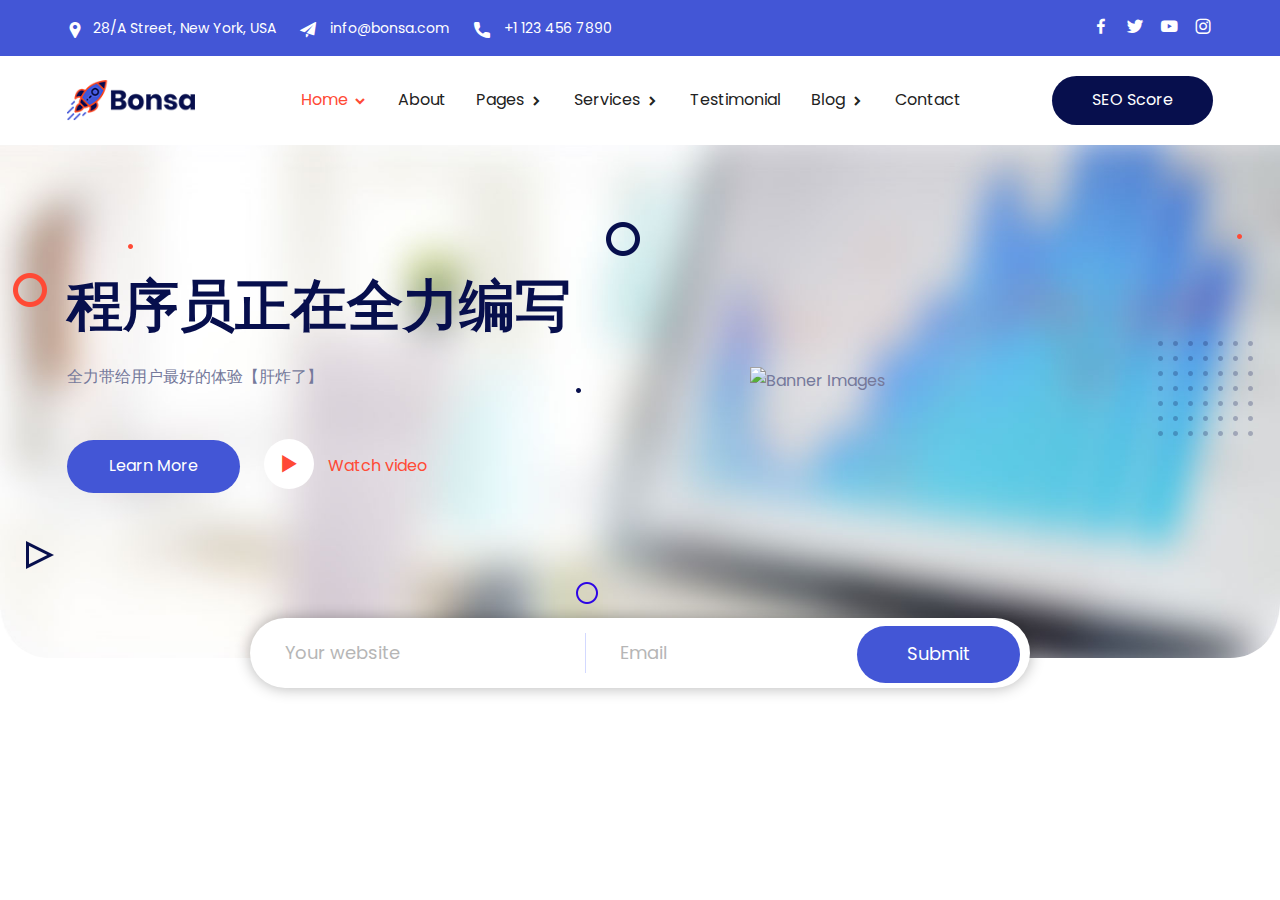
==== commit ba80e7b8: "4" ====
--- a/about.html
+++ b/about.html
@@ -32,6 +32,41 @@
 <div class="preloader">
 <div class="preloader-wave"></div>
 </div>
+
+
+<header class="header-area">
+<div class="container">
+<div class="row align-items-center">
+<div class="col-lg-8 col-md-9">
+<div class="header-content-right">
+<ul class="header-contact">
+<li><a href="#"><i class='flaticon-pin'></i>28/A Street, New York, USA</a></li>
+<li><a href="email-protection.html#137a7d757c53717c7d60723d707c7e"><i class="flaticon-paper-plane"></i> <span class="__cf_email__" data-cfemail="b6dfd8d0d9f6d4d9d8c5d798d5d9db">[email&#160;protected]</span></a></li>
+<li><a href="tel:+11234567890"><i class="flaticon-call"></i> +1 123 456 7890</a></li>
+</ul>
+</div>
+</div>
+<div class="col-lg-4 col-md-3">
+<div class="header-content-right">
+<ul class="header-social">
+<li>
+<a href="#" target="_blank"><i class="bx bxl-facebook"></i></a>
+</li>
+<li>
+<a href="#" target="_blank"><i class="bx bxl-twitter"></i></a>
+</li>
+<li>
+<a href="#" target="_blank"><i class='bx bxl-youtube'></i></a>
+</li>
+<li>
+<a href="#" target="_blank"><i class='bx bxl-instagram'></i></a>
+</li>
+</ul>
+</div>
+</div>
+</div>
+</div>
+</header>
 
 
 <div class="navbar-area">
@@ -54,32 +89,32 @@
 <div class="collapse navbar-collapse mean-menu" id="navbarSupportedContent">
 <ul class="navbar-nav m-auto">
 <li class="nav-item">
-<a href="#" class="nav-link">
+<a href="#" class="nav-link active">
 Home
 <i class='bx bxs-chevron-right'></i>
 </a>
 <ul class="dropdown-menu">
 <li class="nav-item">
 <a href="index.html" class="nav-link">
-Home One
-</a>
-</li>
-<li class="nav-item">
-<a href="index-two.html" class="nav-link">
-Home Two
+Our Family
+</a>
+</li>
+<li class="nav-item">
+<a href="" class="nav-link active">
+篮球比赛
 </a>
 </li>
 <li class="nav-item">
 <a href="index-three.html" class="nav-link">
-Home Three
-</a>
-</li>
-</ul>
-</li>
-<li class="nav-item">
-<a href="" class="nav-link active">
+关于我们
+</a>
+</li>
+</ul>
+</li>
+<li class="nav-item">
+<a href="about.html" class="nav-link">
 About
- </a>
+</a>
 </li>
 <li class="nav-item">
 <a href="#" class="nav-link">
@@ -118,7 +153,7 @@
 </a>
 </li>
 <li class="nav-item">
-<a href="sign-up.html" class="nav-link">
+ <a href="sign-up.html" class="nav-link">
 Sign Up
 </a>
 </li>
@@ -181,7 +216,7 @@
 Service Details
 </a>
 </li>
-</ul>
+ </ul>
 </li>
 <li class="nav-item">
 <a href="testimonial.html" class="nav-link">
@@ -222,296 +257,66 @@
 </div>
 
 
-<div class="inner-banner inner-bg1">
+<div class="banner-area">
 <div class="container">
-<div class="inner-title text-center">
-<h3>About Us</h3>
-<ul>
-<li>
-<a href="index.html">Home</a>
-</li>
-<li>
-<i class='bx bxs-chevrons-right'></i>
-</li>
-<li>About</li>
-</ul>
-</div>
-</div>
-</div>
-
-
-<div class="about-area about-max pt-100 pb-70">
-<div class="container-fluid">
+<div class="banner-into">
 <div class="row align-items-center">
-<div class="col-lg-5 col-xxl-6">
-<div class="about-img about-ml">
-<img src="static/picture/33.jpg" alt="About Images">
-</div>
-</div>
-<div class="col-lg-7 col-xxl-6">
-<div class="about-content about-width">
-<span>About Us</span>
-<h2>We Are Helping People to Reach Their Customer Since 2005</h2>
+<div class="col-lg-7">
+<div class="banner-content">
+<h1>程序员正在全力编写</h1>
 <p>
-It is a long established fact that a reader will be distracted
-by the readable content of a page when looking at its layout.
-The point of using Lorem Ipsum is that it has a more-or-less normal distribution of letters.
+全力带给用户最好的体验【肝炸了】
 </p>
-<p>
-As opposed to using 'Content here, content here', making it look
-like readable English. Many desktop publishing packages and web
-page editors now use Lorem Ipsum as their default model text,
-and a search for 'lorem ipsum' will uncover many web sites still
-in their infancy. Various versions have evolved over the years.
-</p>
-<div class="about-btn">
-<a href="#" class="default-btn">Know More</a>
-</div>
-</div>
-</div>
-</div>
-</div>
-</div>
-
-
-<div class="price-area price-shape pt-100 pb-70">
+<div class="banner-content-btn">
+<a href="#" class="learn-btn">Learn More</a>
+<div class="banner-play-btn">
+<a href="javascript:;" class="play-btn">
+<i class='bx bx-play'></i> Watch video
+</a>
+</div>
+</div>
+</div>
+</div>
+<div class="col-lg-5">
+<div class="banner-img-2">
+<img src="https://xg3.jiashumao.net/2022/03/05/q588oIJ5.jpg" alt="Banner Images">
+<div class="dots">
+<img src="static/picture/dots.png" alt="Dots Images">
+</div>
+</div>
+</div>
+</div>
+</div>
+</div>
+<div class="home-shape">
+<div class="shape1">
+<img src="static/picture/1.png" alt="shape">
+</div>
+<div class="shape2">
+<img src="static/picture/2.png" alt="shape">
+</div>
+<div class="shape3">
+<img src="static/picture/3.png" alt="shape">
+</div>
+<div class="shape4">
+<img src="static/picture/4.png" alt="shape">
+</div>
+<div class="shape5">
+<img src="static/picture/5.png" alt="shape">
+</div>
+<div class="shape6">
+<img src="static/picture/6.png" alt="shape">
+</div>
+<div class="shape7">
+<img src="static/picture/3.png" alt="shape">
+</div>
+</div>
+</div>
+
+
+<div class="submission-top">
 <div class="container">
-<div class="section-title text-center">
-<span>Pricing Table</span>
-<h2>We Have Pre-ready Pricing for Our Services</h2>
-<p>
-It is a long established fact that a reader will be
-distracted by the readable content of a page when looking at its layout.
-</p>
-</div>
-<div class="row">
-<div class="col-lg-12 pt-45">
-<div class="tabs-item-list">
-<ul id="tabs-item" class="text-center">
-<li class="active">
-<a href="#monthly" class="prices-tab">Monthly</a>
-</li>
-<li>
-<a href="#yearly" class="prices-tab">Yearly</a>
-</li>
-</ul>
-</div>
-</div>
-</div>
-<div id="prices-content">
-<div id="monthly" class="active prices-content-area animated">
-<div class="row">
-<div class="col-lg-4 col-sm-6">
-<div class="single-price">
-<span>Basic Plan</span>
-<div class="single-price-title">
-<h2><sup>$</sup>30<sub>/month</sub></h2>
-</div>
-<ul>
-<li>Data Analysis</li>
-<li>Website Building</li>
-<li>Web Application</li>
-<li class="color-gray">SEO Optimizing</li>
-<li class="color-gray">Content Marketing</li>
-<li class="color-gray">Social Marketing</li>
-</ul>
-<a href="#" class="get-btn">Get Stated</a>
-</div>
-</div>
-<div class="col-lg-4 col-sm-6">
-<div class="single-price current">
-<span>Standard Plan</span>
-<div class="single-price-title">
-<h2><sup>$</sup>60<sub>/month</sub></h2>
-</div>
-<ul>
-<li>Data Analysis</li>
-<li>Website Building</li>
-<li>Web Application</li>
-<li>SEO Optimizing</li>
-<li class="color-gray">Content Marketing</li>
-<li class="color-gray">Social Marketing</li>
-</ul>
-<a href="#" class="get-btn">Get Stated</a>
-</div>
-</div>
-<div class="col-lg-4 col-sm-6 offset-sm-3 offset-lg-0">
-<div class="single-price">
-<span>Premium Plan</span>
-<div class="single-price-title">
-<h2><sup>$</sup>90<sub>/month</sub></h2>
-</div>
-<ul>
-<li>Data Analysis</li>
-<li>Website Building</li>
-<li>Web Application</li>
-<li>SEO Optimizing</li>
-<li>Content Marketing</li>
-<li>Social Marketing</li>
-</ul>
-<a href="#" class="get-btn">Get Stated</a>
-</div>
-</div>
-</div>
-</div>
-<div id="yearly" class="animated prices-content-area">
-<div class="row">
-<div class="col-lg-4 col-sm-6">
-<div class="single-price">
-<span>Basic Plan</span>
-<div class="single-price-title">
-<h2><sup>$</sup>70<sub>/Year</sub></h2>
-</div>
-<ul>
-<li>Data Analysis</li>
-<li>Website Building</li>
-<li>Web Application</li>
-<li class="color-gray">SEO Optimizing</li>
-<li class="color-gray">Content Marketing</li>
-<li class="color-gray">Social Marketing</li>
-</ul>
-<a href="#" class="get-btn">Get Stated</a>
-</div>
-</div>
-<div class="col-lg-4 col-sm-6">
-<div class="single-price current">
-<span>Standard Plan</span>
-<div class="single-price-title">
-<h2><sup>$</sup>120<sub>/Year</sub></h2>
-</div>
-<ul>
-<li>Data Analysis</li>
-<li>Website Building</li>
-<li>Web Application</li>
-<li>SEO Optimizing</li>
-<li class="color-gray">Content Marketing</li>
-<li class="color-gray">Social Marketing</li>
-</ul>
-<a href="#" class="get-btn">Get Stated</a>
-</div>
-</div>
-<div class="col-lg-4 col-sm-6 offset-sm-3 offset-lg-0">
-<div class="single-price">
-<span>Premium Plan</span>
-<div class="single-price-title">
-<h2><sup>$</sup>170<sub>/Year</sub></h2>
-</div>
-<ul>
-<li>Data Analysis</li>
-<li>Website Building</li>
-<li>Web Application</li>
-<li>SEO Optimizing</li>
-<li>Content Marketing</li>
-<li>Social Marketing</li>
-</ul>
-<a href="#" class="get-btn">Get Stated</a>
-</div>
-</div>
-</div>
-</div>
-</div>
-</div>
-</div>
-
-
-<div class="counter-area pt-100 pb-70">
-<div class="container">
-<div class="row">
-<div class="col-lg-3 col-sm-6 col-md-3">
-<div class="single-counter">
-<i class='flaticon-success'></i>
-<h3><span class="counter">15</span></h3>
-<p>Years Experience</p>
-</div>
-</div>
-<div class="col-lg-3 col-sm-6 col-md-3">
-<div class="single-counter">
-<i class='flaticon-launch'></i>
-<h3><span class="counter">900</span>+</h3>
-<p>Projects Done</p>
-</div>
-</div>
-<div class="col-lg-3 col-sm-6 col-md-3">
-<div class="single-counter">
-<i class='flaticon-customer'></i>
-<h3><span class="counter">800</span>+</h3>
-<p>Happy Clients</p>
-</div>
-</div>
-<div class="col-lg-3 col-sm-6 col-md-3">
-<div class="single-counter">
-<i class='flaticon-team-building'></i>
-<h3><span class="counter">25</span>+</h3>
-<p>Expert Members</p>
-</div>
-</div>
-</div>
-</div>
-</div>
-
-
-<div class="client-area pt-100 pb-70">
-<div class="container-fluid p-0">
-<div class="section-title text-center">
-<span>Testimonial</span>
-<h2>Our Clients Feedback</h2>
-<p>
-It is a long established fact that a reader will be distracted by
-the readable content of a page when looking at its layout.
-</p>
-</div>
-<div class="client-slider owl-carousel owl-theme">
-<div class="client-item">
-<div class="client-item-img">
-<img src="static/picture/t1.png" alt="Testimonial Images">
-</div>
-<h3>John Doe</h3>
-<p>
-Restaurants range from inexpensive and informal lunching or dining places
-catering to people working nearby, with modest food served in simple settings at low prices.
-</p>
-</div>
-<div class="client-item">
-<div class="client-item-img">
-<img src="static/picture/t4.png" alt="Testimonial Images">
-</div>
-<h3>Knot Doe</h3>
-<p>
-Restaurants range from inexpensive and informal lunching or dining places
-catering to people working nearby, with modest food served in simple settings at low prices.
-</p>
-</div>
-<div class="client-item">
-<div class="client-item-img">
-<img src="static/picture/t5.png" alt="Testimonial Images">
-</div>
-<h3>John Smith</h3>
-<p>
-Restaurants range from inexpensive and informal lunching or dining places
-catering to people working nearby, with modest food served in simple settings at low prices.
-</p>
-</div>
-<div class="client-item">
-<div class="client-item-img">
-<img src="static/picture/t3.png" alt="Testimonial Images">
-</div>
-<h3>Evanaa</h3>
-<p>
-Restaurants range from inexpensive and informal lunching or dining places
-catering to people working nearby, with modest food served in simple settings at low prices.
-</p>
-</div>
-</div>
-</div>
-</div>
-
-
-<div class="submission-area ptb-100">
-<div class="container">
-<div class="submission-title">
-<h2>Know Your Website Ranking</h2>
-</div>
-<form class="submission-form">
+<form class="submission-form box-shadow">
 <div class="row">
 <div class="col-lg-5 col-md-6">
 <div class="form-group">
@@ -530,136 +335,6 @@
 </form>
 </div>
 </div>
- 
-
-<footer id="footer" class="footer-area-bg">
-<div class="footer-area-top pt-100 pb-70">
-<div class="container">
-<div class="row">
-<div class="col-lg-4 col-md-6">
-<div class="footer-single">
-<div class="footer-single-content">
-<a href="index.html">
-<img src="static/picture/footer-logo.png" alt="Logo">
-</a>
-<p>Lorem ipsum dolor sit amet, consectetur adipiscing elit. Vestibulum efficitur convallis arcu, id dapibus nulla tincidunt.</p>
-</div>
-<div class="newsletter-area">
-<form class="newsletter-form" data-toggle="validator">
-<input type="email" class="form-control" placeholder="Email" name="EMAIL" required="" autocomplete="off">
-<button class="subscribe-btn" type="submit">
-Subscribe
-</button>
-<div id="validator-newsletter" class="form-result"></div>
-</form>
-</div>
-</div>
-</div>
-<div class="col-lg-3 col-md-6">
-<div class="footer-list ml-50">
-<h3>Services</h3>
-<ul>
-<li>
-<i class='bx bxs-chevron-right'></i>
-<a href="services.html">SEO Optimization</a>
-</li>
-<li>
-<i class='bx bxs-chevron-right'></i>
-<a href="services.html">Social Marketing</a>
-</li>
-<li>
-<i class='bx bxs-chevron-right'></i>
-<a href="services.html">Busines Growing</a>
-</li>
-<li>
-<i class='bx bxs-chevron-right'></i>
-<a href="services.html"> Data Analysis</a>
-</li>
-<li>
-<i class='bx bxs-chevron-right'></i>
-<a href="services.html">App Development </a>
-</li>
-<li>
-<i class='bx bxs-chevron-right'></i>
-<a href="services.html"> Web Development</a>
-</li>
-</ul>
-</div>
-</div>
-<div class="col-lg-2 col-md-6">
-<div class="footer-list">
-<h3>Quick Links</h3>
-<ul>
-<li>
-<i class='bx bxs-chevron-right'></i>
-<a href="index.html">Home</a>
-</li>
-<li>
-<i class='bx bxs-chevron-right'></i>
-<a href="services.html">Service</a>
-</li>
-<li>
-<i class='bx bxs-chevron-right'></i>
-<a href="">About Us</a>
-</li>
-<li>
-<i class='bx bxs-chevron-right'></i>
-<a href="testimonial.html">Testimonial</a>
-</li>
-<li>
-<i class='bx bxs-chevron-right'></i>
-<a href="blog.html">Blog</a>
-</li>
-<li>
-<i class='bx bxs-chevron-right'></i>
-<a href="contact.html">Contact</a>
-</li>
-</ul>
-</div>
-</div>
-<div class="col-lg-3 col-md-6">
-<div class="footer-list ml-20">
-<h3>Contact Us</h3>
-<ul>
-<li>
-<i class='bx bxs-chevron-right'></i>
-<a href="tel:+1123456789">+1 1234 56 789</a>
-</li>
-<li>
-<i class='bx bxs-chevron-right'></i>
-<a href="tel:+19876543210">+1 9876 543 210</a>
-</li>
-<li>
-<i class='bx bxs-chevron-right'></i>
-<a href="email-protection.html#e6838b878f8aa68489889587c885898b"><span class="__cf_email__" data-cfemail="f99c94989095b99b96978a98d79a9694">[email&#160;protected]</span></a>
-</li>
-<li>
-<i class='bx bxs-chevron-right'></i>
-<a href="email-protection.html#345c5158585b74565b5a47551a575b59"><span class="__cf_email__" data-cfemail="264e434a4a496644494855470845494b">[email&#160;protected]</span></a>
-</li>
-<li>
-<i class='bx bxs-chevron-right'></i>
-28/A Street, New York, USA
-</li>
-</ul>
-</div>
-</div>
-</div>
-</div>
-</div>
-<div class="footer-bottom">
-<div class="container">
-<div class="row align-items-center">
-<div class="col-lg-12">
-<div class="bottom-text text-center">
-<p>Copyright &copy; 2022.Company name All rights reserved.<a target="_blank" href="https://sc.chinaz.com/moban/">&#x7F51;&#x9875;&#x6A21;&#x677F;</a></p>
-</div>
-</div>
-</div>
-</div>
-</div>
-</footer>
-
 
 <script data-cfasync="false" src="static/js/email-decode.min.js"></script><script src="static/js/jquery-3.5.0.min.js"></script>
 
